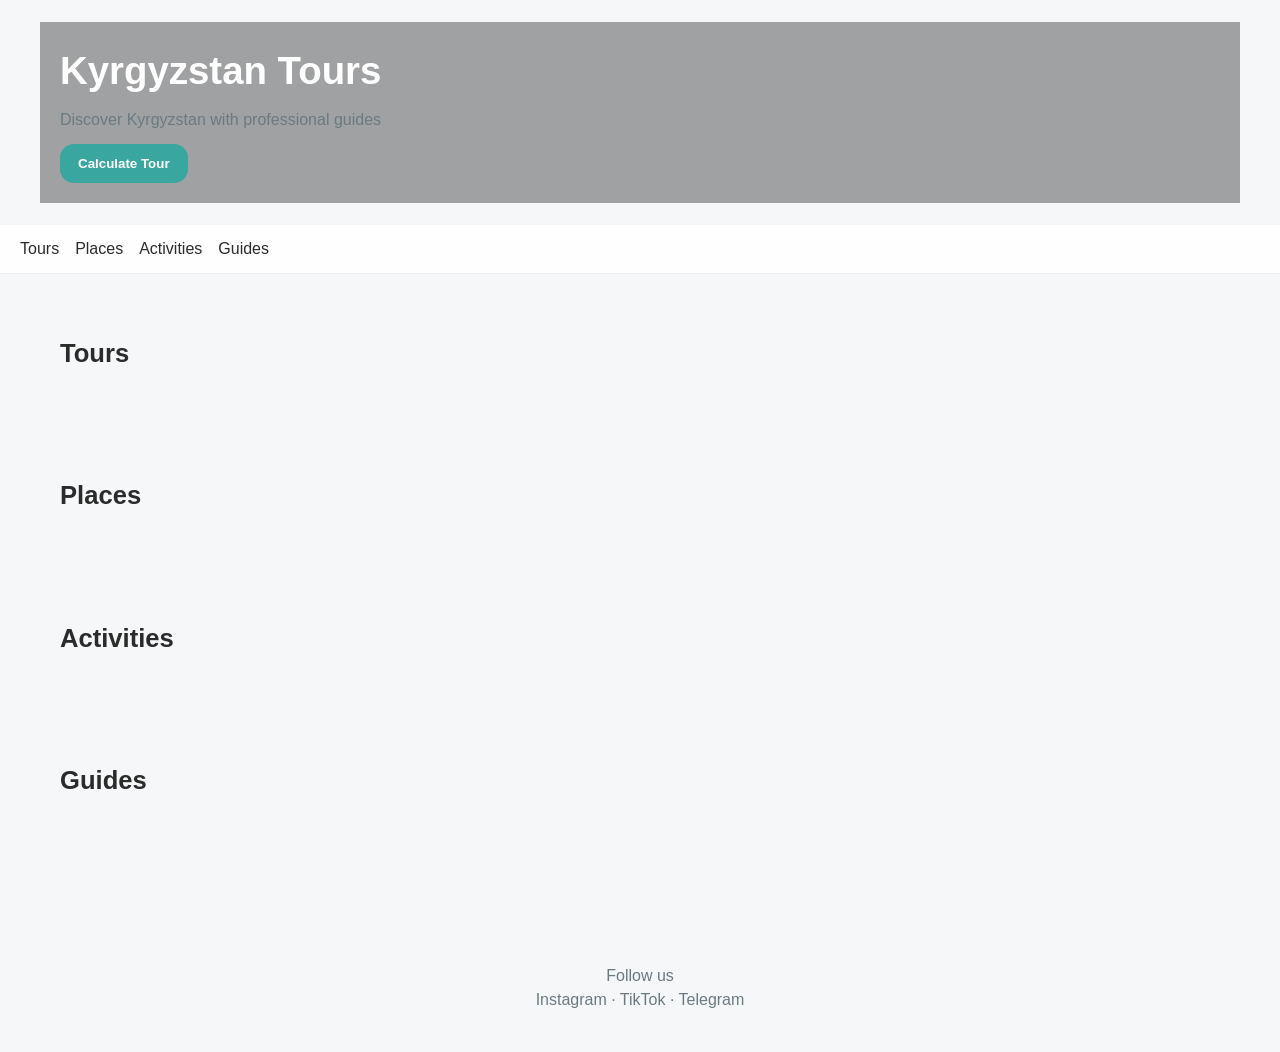
==== index.html @ 775c5f57 "Update index.html" ====
<!DOCTYPE html>
<html lang="en">
<head>
    <meta charset="UTF-8">
    <meta name="viewport" content="width=device-width, initial-scale=1.0">
    <title>Kyrgyzstan Tours</title>

    <link rel="stylesheet" href="styles.css">
</head>
<body>

<!-- HERO -->
<header class="hero" id="hero">
    <div class="hero-overlay container">
        <h1 id="hero-title">Kyrgyzstan Tours</h1>
        <p id="hero-description">
            Discover Kyrgyzstan with professional guides
        </p>
        <a href="calculator.html">
            <button class="button">Calculate Tour</button>
        </a>
    </div>
</header>

<!-- STICKY NAV -->
<nav class="nav">
    <div class="nav-inner">
        <a href="#tours">Tours</a>
        <a href="#places">Places</a>
        <a href="#activities">Activities</a>
        <a href="#guides">Guides</a>
    </div>
</nav>

<!-- TOURS -->
<section class="section container" id="tours">
    <h2>Tours</h2>
    <div class="carousel" id="tours-carousel">
        <!-- cards from JS -->
    </div>
</section>

<!-- PLACES -->
<section class="section container" id="places">
    <h2>Places</h2>
    <div class="carousel" id="places-carousel">
        <!-- cards from JS -->
    </div>
</section>

<!-- ACTIVITIES -->
<section class="section container" id="activities">
    <h2>Activities</h2>
    <div class="carousel" id="activities-carousel">
        <!-- cards from JS -->
    </div>
</section>

<!-- GUIDES -->
<section class="section container" id="guides">
    <h2>Guides</h2>
    <div class="carousel" id="guides-carousel">
        <!-- cards from JS -->
    </div>
</section>

<!-- FOOTER -->
<footer class="footer">
    <div>
        <p>Follow us</p>
        <p>
            Instagram · TikTok · Telegram
        </p>
    </div>
</footer>

<script src="app.js"></script>

</body>
</html>
---- styles.css ----
/* ================================
   RESET
================================ */

* {
    margin: 0;
    padding: 0;
    box-sizing: border-box;
}

html {
    scroll-behavior: smooth;
}

body {
    font-family: -apple-system, BlinkMacSystemFont, "Segoe UI", Roboto, Arial, sans-serif;
    background: #f5f7f8;
    color: #2b2b2b;
    line-height: 1.5;
}

/* ================================
   VARIABLES
================================ */

:root {
    --primary: #5f8f9b;
    --accent: #3aa6a0;
    --bg: #f5f7f8;
    --card-bg: #ffffff;
    --text: #2b2b2b;
    --muted: #6c7a80;

    --radius: 14px;
    --shadow: 0 6px 20px rgba(0,0,0,0.08);
    --transition: 0.2s ease;
}

/* ================================
   TYPOGRAPHY
================================ */

h1 {
    font-size: 2rem;
    font-weight: 600;
}

h2 {
    font-size: 1.6rem;
    margin-bottom: 16px;
}

p {
    color: var(--muted);
}

/* ================================
   LAYOUT
================================ */

.container {
    padding: 20px;
    max-width: 1200px;
    margin: 0 auto;
}

.section {
    margin-top: 40px;
}

/* ================================
   HERO
================================ */

.hero {
    position: relative;
    height: 25vh;
    min-height: 180px;
    background-size: cover;
    background-position: center;
    display: flex;
    align-items: center;
}

.hero-overlay {
    background: rgba(0,0,0,0.35);
    padding: 20px;
    width: 100%;
    color: white;
}

.hero h1 {
    margin-bottom: 8px;
}

.hero button {
    margin-top: 12px;
}

/* ================================
   STICKY NAV
================================ */

.nav {
    position: sticky;
    top: 0;
    background: rgba(255,255,255,0.85);
    backdrop-filter: blur(8px);
    z-index: 100;
    border-bottom: 1px solid #eee;
}

.nav-inner {
    display: flex;
    overflow-x: auto;
    gap: 16px;
    padding: 12px 20px;
}

.nav a {
    text-decoration: none;
    color: var(--text);
    font-weight: 500;
    white-space: nowrap;
}

/* ================================
   CARDS
================================ */

.card {
    background: var(--card-bg);
    border-radius: var(--radius);
    overflow: hidden;
    box-shadow: var(--shadow);
    min-width: 240px;
    transition: var(--transition);
}

.card:hover {
    transform: translateY(-4px);
}

.card img {
    width: 100%;
    height: 160px;
    object-fit: cover;
}

.card-content {
    padding: 12px;
}

.card-title {
    font-weight: 600;
    margin-bottom: 6px;
}

/* ================================
   CAROUSEL
================================ */

.carousel {
    display: flex;
    gap: 16px;
    overflow-x: auto;
    padding-bottom: 8px;
}

.carousel::-webkit-scrollbar {
    display: none;
}

/* ================================
   BUTTONS
================================ */

.button {
    background: var(--accent);
    border: none;
    padding: 12px 18px;
    border-radius: var(--radius);
    color: white;
    font-weight: 600;
    cursor: pointer;
    transition: var(--transition);
}

.button:hover {
    opacity: 0.9;
}

.button-outline {
    background: transparent;
    border: 2px solid var(--accent);
    color: var(--accent);
}

/* ================================
   FOOTER
================================ */

.footer {
    margin-top: 80px;
    padding: 40px 20px;
    text-align: center;
    color: var(--muted);
}

/* ================================
   BACK BUTTON
================================ */

.back-button {
    margin: 40px 0;
}

/* ================================
   CALCULATOR
================================ */

.form-group {
    margin-bottom: 16px;
}

label {
    display: block;
    margin-bottom: 6px;
    font-weight: 500;
}

input,
select {
    width: 100%;
    padding: 12px;
    border-radius: var(--radius);
    border: 1px solid #ddd;
}

/* ================================
   RESPONSIVE
================================ */

@media (min-width: 768px) {

    .hero {
        height: 25vh;
    }

    h1 {
        font-size: 2.4rem;
    }

    .card img {
        height: 180px;
    }

}
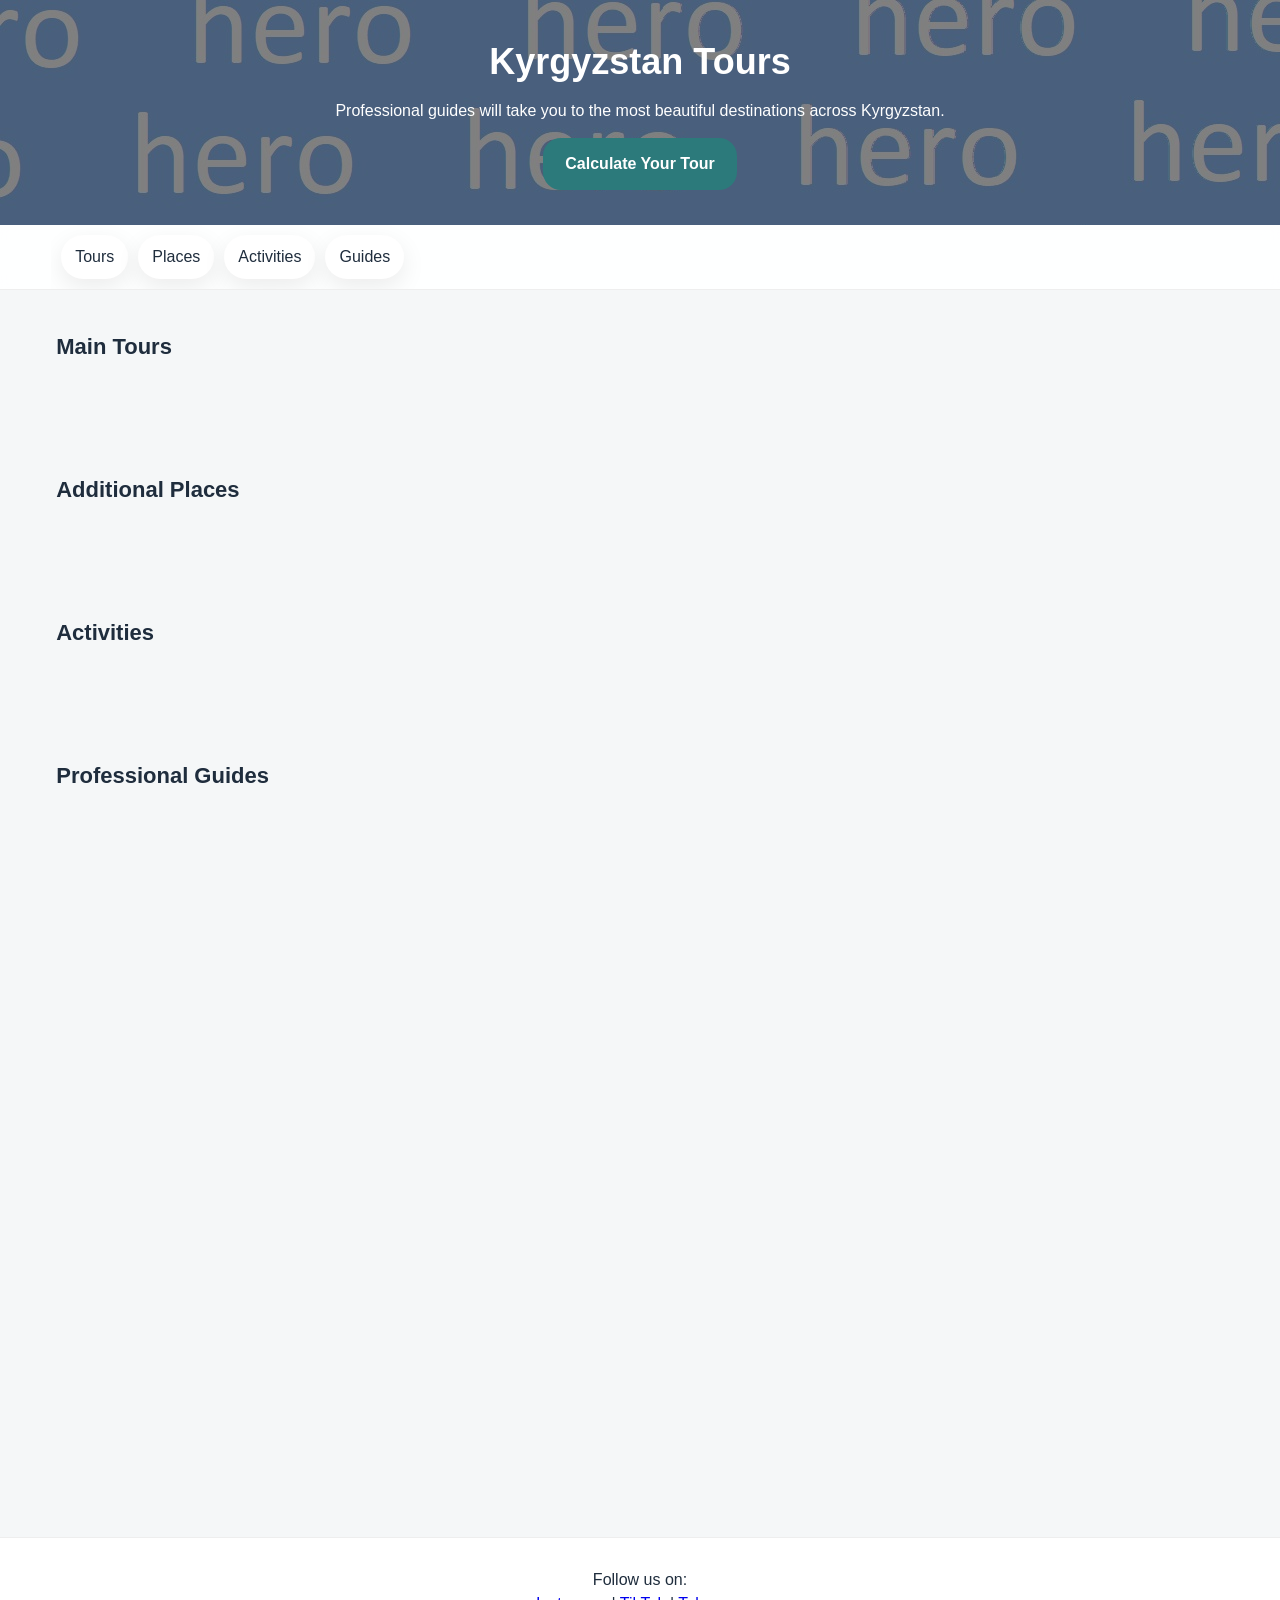
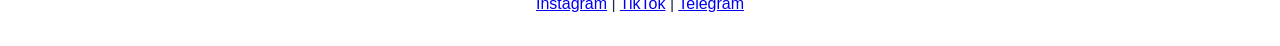
==== commit f8992241: "Update index.html" ====
--- a/index.html
+++ b/index.html
@@ -1,80 +1,76 @@
 <!DOCTYPE html>
 <html lang="en">
 <head>
-    <meta charset="UTF-8">
-    <meta name="viewport" content="width=device-width, initial-scale=1.0">
-    <title>Kyrgyzstan Tours</title>
-
-    <link rel="stylesheet" href="styles.css">
+  <meta charset="UTF-8">
+  <meta name="viewport" content="width=device-width, initial-scale=1.0">
+  <title>Kyrgyzstan Tours</title>
+  <link rel="stylesheet" href="styles.css">
 </head>
 <body>
 
-<!-- HERO -->
-<header class="hero" id="hero">
-    <div class="hero-overlay container">
-        <h1 id="hero-title">Kyrgyzstan Tours</h1>
-        <p id="hero-description">
-            Discover Kyrgyzstan with professional guides
-        </p>
-        <a href="calculator.html">
-            <button class="button">Calculate Tour</button>
-        </a>
+  <!-- HERO -->
+  <section class="hero" id="hero">
+    <div class="hero-content container">
+      <h1 id="hero-title">Tours in Kyrgyzstan with Professional Guides</h1>
+      <p id="hero-description">Discover the best routes, activities, and places in Kyrgyzstan</p>
+      <a href="calculator.html" class="button">Calculate Your Tour</a>
     </div>
-</header>
+  </section>
 
-<!-- STICKY NAV -->
-<nav class="nav">
-    <div class="nav-inner">
-        <a href="#tours">Tours</a>
-        <a href="#places">Places</a>
-        <a href="#activities">Activities</a>
-        <a href="#guides">Guides</a>
+  <!-- STICKY NAV -->
+  <nav class="sticky-nav">
+    <div class="container nav-list">
+      <a href="#tours">Tours</a>
+      <a href="#places">Places</a>
+      <a href="#activities">Activities</a>
+      <a href="#guides">Guides</a>
     </div>
-</nav>
+  </nav>
 
-<!-- TOURS -->
-<section class="section container" id="tours">
-    <h2>Tours</h2>
-    <div class="carousel" id="tours-carousel">
-        <!-- cards from JS -->
+  <!-- TOURS SECTION -->
+  <section id="tours">
+    <h2 class="section-title container">Main Tours</h2>
+    <div class="container carousel" id="tours-carousel">
+      <!-- JS will render tour cards here -->
     </div>
-</section>
+  </section>
 
-<!-- PLACES -->
-<section class="section container" id="places">
-    <h2>Places</h2>
-    <div class="carousel" id="places-carousel">
-        <!-- cards from JS -->
+  <!-- PLACES SECTION -->
+  <section id="places">
+    <h2 class="section-title container">Additional Places</h2>
+    <div class="container carousel" id="places-carousel">
+      <!-- JS will render place cards here -->
     </div>
-</section>
+  </section>
 
-<!-- ACTIVITIES -->
-<section class="section container" id="activities">
-    <h2>Activities</h2>
-    <div class="carousel" id="activities-carousel">
-        <!-- cards from JS -->
+  <!-- ACTIVITIES SECTION -->
+  <section id="activities">
+    <h2 class="section-title container">Activities</h2>
+    <div class="container carousel" id="activities-carousel">
+      <!-- JS will render activity cards here -->
     </div>
-</section>
+  </section>
 
-<!-- GUIDES -->
-<section class="section container" id="guides">
-    <h2>Guides</h2>
-    <div class="carousel" id="guides-carousel">
-        <!-- cards from JS -->
+  <!-- GUIDES SECTION -->
+  <section id="guides">
+    <h2 class="section-title container">Professional Guides</h2>
+    <div class="container carousel" id="guides-carousel">
+      <!-- JS will render guide cards here -->
     </div>
-</section>
+  </section>
 
-<!-- FOOTER -->
-<footer class="footer">
-    <div>
-        <p>Follow us</p>
-        <p>
-            Instagram · TikTok · Telegram
-        </p>
-    </div>
-</footer>
+  <!-- FOOTER SPACER -->
+  <div class="footer-spacer"></div>
 
-<script src="app.js"></script>
+  <!-- FOOTER -->
+  <footer>
+    <p>Follow us on:</p>
+    <a href="#" target="_blank">Instagram</a> |
+    <a href="#" target="_blank">TikTok</a> |
+    <a href="#" target="_blank">Telegram</a>
+  </footer>
 
+  <!-- JS -->
+  <script src="app.js"></script>
 </body>
 </html>
--- a/styles.css
+++ b/styles.css
@@ -1,258 +1,303 @@
-/* ================================
+/* =========================
    RESET
-================================ */
+========================= */
 
 * {
-    margin: 0;
-    padding: 0;
-    box-sizing: border-box;
-}
-
-html {
-    scroll-behavior: smooth;
-}
-
-body {
-    font-family: -apple-system, BlinkMacSystemFont, "Segoe UI", Roboto, Arial, sans-serif;
-    background: #f5f7f8;
-    color: #2b2b2b;
-    line-height: 1.5;
-}
-
-/* ================================
+  margin: 0;
+  padding: 0;
+  box-sizing: border-box;
+}
+
+html, body {
+  font-family: -apple-system, BlinkMacSystemFont, "Segoe UI", Roboto, Arial, sans-serif;
+  background: #f5f7f8;
+  color: #1f2d3d;
+  line-height: 1.5;
+}
+
+/* =========================
    VARIABLES
-================================ */
+========================= */
 
 :root {
-    --primary: #5f8f9b;
-    --accent: #3aa6a0;
-    --bg: #f5f7f8;
-    --card-bg: #ffffff;
-    --text: #2b2b2b;
-    --muted: #6c7a80;
-
-    --radius: 14px;
-    --shadow: 0 6px 20px rgba(0,0,0,0.08);
-    --transition: 0.2s ease;
-}
-
-/* ================================
-   TYPOGRAPHY
-================================ */
-
-h1 {
-    font-size: 2rem;
-    font-weight: 600;
-}
-
-h2 {
-    font-size: 1.6rem;
-    margin-bottom: 16px;
-}
-
-p {
-    color: var(--muted);
-}
-
-/* ================================
+  --primary: #2c7a7b;
+  --primary-light: #4fa3a5;
+  --secondary: #6b8fa3;
+  --bg: #f5f7f8;
+  --card-bg: #ffffff;
+  --text: #1f2d3d;
+  --radius: 18px;
+  --shadow: 0 8px 24px rgba(0,0,0,0.08);
+}
+
+/* =========================
    LAYOUT
-================================ */
+========================= */
 
 .container {
-    padding: 20px;
-    max-width: 1200px;
-    margin: 0 auto;
-}
-
-.section {
-    margin-top: 40px;
-}
-
-/* ================================
+  width: 92%;
+  max-width: 1200px;
+  margin: 0 auto;
+}
+
+section {
+  padding: 40px 0;
+}
+
+/* =========================
    HERO
-================================ */
+========================= */
 
 .hero {
-    position: relative;
-    height: 25vh;
-    min-height: 180px;
-    background-size: cover;
-    background-position: center;
-    display: flex;
-    align-items: center;
-}
-
-.hero-overlay {
-    background: rgba(0,0,0,0.35);
-    padding: 20px;
-    width: 100%;
-    color: white;
+  position: relative;
+  height: 25vh;
+  min-height: 200px;
+  display: flex;
+  align-items: center;
+  justify-content: center;
+  text-align: center;
+  color: white;
+}
+
+.hero::after {
+  content: "";
+  position: absolute;
+  inset: 0;
+  background: rgba(0,0,0,0.35);
+}
+
+.hero-content {
+  position: relative;
+  z-index: 2;
+  width: 90%;
 }
 
 .hero h1 {
-    margin-bottom: 8px;
-}
-
-.hero button {
-    margin-top: 12px;
-}
-
-/* ================================
+  font-size: 28px;
+  margin-bottom: 10px;
+}
+
+.hero p {
+  font-size: 14px;
+  margin-bottom: 15px;
+}
+
+/* =========================
+   BUTTONS
+========================= */
+
+.button {
+  display: inline-block;
+  padding: 14px 22px;
+  background: var(--primary);
+  color: white;
+  text-decoration: none;
+  border-radius: var(--radius);
+  font-weight: 600;
+  transition: 0.2s;
+  border: none;
+}
+
+.button:hover {
+  background: var(--primary-light);
+  transform: translateY(-1px);
+}
+
+.button-outline {
+  background: white;
+  color: var(--primary);
+  border: 2px solid var(--primary);
+}
+
+/* =========================
    STICKY NAV
-================================ */
-
-.nav {
-    position: sticky;
-    top: 0;
-    background: rgba(255,255,255,0.85);
-    backdrop-filter: blur(8px);
-    z-index: 100;
-    border-bottom: 1px solid #eee;
-}
-
-.nav-inner {
-    display: flex;
-    overflow-x: auto;
-    gap: 16px;
-    padding: 12px 20px;
-}
-
-.nav a {
-    text-decoration: none;
-    color: var(--text);
-    font-weight: 500;
-    white-space: nowrap;
-}
-
-/* ================================
-   CARDS
-================================ */
+========================= */
+
+.sticky-nav {
+  position: sticky;
+  top: 0;
+  background: rgba(255,255,255,0.9);
+  backdrop-filter: blur(8px);
+  z-index: 100;
+  border-bottom: 1px solid #eee;
+}
+
+.nav-list {
+  display: flex;
+  overflow-x: auto;
+  gap: 10px;
+  padding: 10px;
+}
+
+.nav-list a {
+  text-decoration: none;
+  color: var(--text);
+  padding: 10px 14px;
+  background: #fff;
+  border-radius: 999px;
+  white-space: nowrap;
+  box-shadow: var(--shadow);
+}
+
+/* =========================
+   SECTION TITLES
+========================= */
+
+.section-title {
+  font-size: 22px;
+  margin-bottom: 20px;
+  padding-left: 5px;
+}
+
+/* =========================
+   CAROUSEL
+========================= */
+
+.carousel {
+  display: flex;
+  overflow-x: auto;
+  gap: 16px;
+  padding-bottom: 10px;
+}
+
+.carousel::-webkit-scrollbar {
+  display: none;
+}
+
+/* =========================
+   CARD
+========================= */
 
 .card {
-    background: var(--card-bg);
-    border-radius: var(--radius);
-    overflow: hidden;
-    box-shadow: var(--shadow);
-    min-width: 240px;
-    transition: var(--transition);
+  min-width: 260px;
+  background: var(--card-bg);
+  border-radius: var(--radius);
+  overflow: hidden;
+  box-shadow: var(--shadow);
+  cursor: pointer;
+  transition: 0.2s;
 }
 
 .card:hover {
-    transform: translateY(-4px);
+  transform: translateY(-3px);
 }
 
 .card img {
-    width: 100%;
-    height: 160px;
-    object-fit: cover;
-}
-
-.card-content {
-    padding: 12px;
+  width: 100%;
+  height: 160px;
+  object-fit: cover;
+}
+
+.card-body {
+  padding: 15px;
 }
 
 .card-title {
-    font-weight: 600;
-    margin-bottom: 6px;
-}
-
-/* ================================
-   CAROUSEL
-================================ */
-
-.carousel {
-    display: flex;
-    gap: 16px;
-    overflow-x: auto;
-    padding-bottom: 8px;
-}
-
-.carousel::-webkit-scrollbar {
-    display: none;
-}
-
-/* ================================
-   BUTTONS
-================================ */
-
-.button {
-    background: var(--accent);
-    border: none;
-    padding: 12px 18px;
-    border-radius: var(--radius);
-    color: white;
-    font-weight: 600;
-    cursor: pointer;
-    transition: var(--transition);
-}
-
-.button:hover {
-    opacity: 0.9;
-}
-
-.button-outline {
-    background: transparent;
-    border: 2px solid var(--accent);
-    color: var(--accent);
-}
-
-/* ================================
+  font-weight: 600;
+  margin-bottom: 6px;
+}
+
+.card-text {
+  font-size: 14px;
+  color: #555;
+}
+
+/* =========================
+   ITEM HEADER
+========================= */
+
+.item-hero {
+  height: 25vh;
+  min-height: 180px;
+  display: flex;
+  align-items: center;
+  justify-content: center;
+  background: var(--secondary);
+  color: white;
+  text-align: center;
+}
+
+/* =========================
+   IMAGE CAROUSEL
+========================= */
+
+.image-carousel {
+  display: flex;
+  overflow-x: auto;
+  gap: 10px;
+  padding: 20px 0;
+}
+
+.image-carousel img {
+  height: 220px;
+  border-radius: var(--radius);
+}
+
+/* =========================
+   CALCULATOR
+========================= */
+
+.form-group {
+  margin-bottom: 20px;
+}
+
+input, select {
+  width: 100%;
+  padding: 14px;
+  border-radius: var(--radius);
+  border: 1px solid #ddd;
+  font-size: 16px;
+}
+
+/* =========================
    FOOTER
-================================ */
-
-.footer {
-    margin-top: 80px;
-    padding: 40px 20px;
-    text-align: center;
-    color: var(--muted);
-}
-
-/* ================================
+========================= */
+
+.footer-spacer {
+  height: 75vh;
+}
+
+footer {
+  text-align: center;
+  padding: 30px 0;
+  background: #fff;
+  border-top: 1px solid #eee;
+}
+
+/* =========================
    BACK BUTTON
-================================ */
+========================= */
 
 .back-button {
-    margin: 40px 0;
-}
-
-/* ================================
-   CALCULATOR
-================================ */
-
-.form-group {
-    margin-bottom: 16px;
-}
-
-label {
-    display: block;
-    margin-bottom: 6px;
-    font-weight: 500;
-}
-
-input,
-select {
-    width: 100%;
-    padding: 12px;
-    border-radius: var(--radius);
-    border: 1px solid #ddd;
-}
-
-/* ================================
-   RESPONSIVE
-================================ */
+  position: fixed;
+  left: 20px;
+  bottom: 20px;
+}
+
+/* =========================
+   DESKTOP
+========================= */
 
 @media (min-width: 768px) {
 
-    .hero {
-        height: 25vh;
-    }
-
-    h1 {
-        font-size: 2.4rem;
-    }
-
-    .card img {
-        height: 180px;
-    }
-
-}
+.hero {
+  height: 25vh;
+}
+
+.hero h1 {
+  font-size: 36px;
+}
+
+.hero p {
+  font-size: 16px;
+}
+
+.card {
+  min-width: 320px;
+}
+
+.image-carousel img {
+  height: 300px;
+}
+
+}
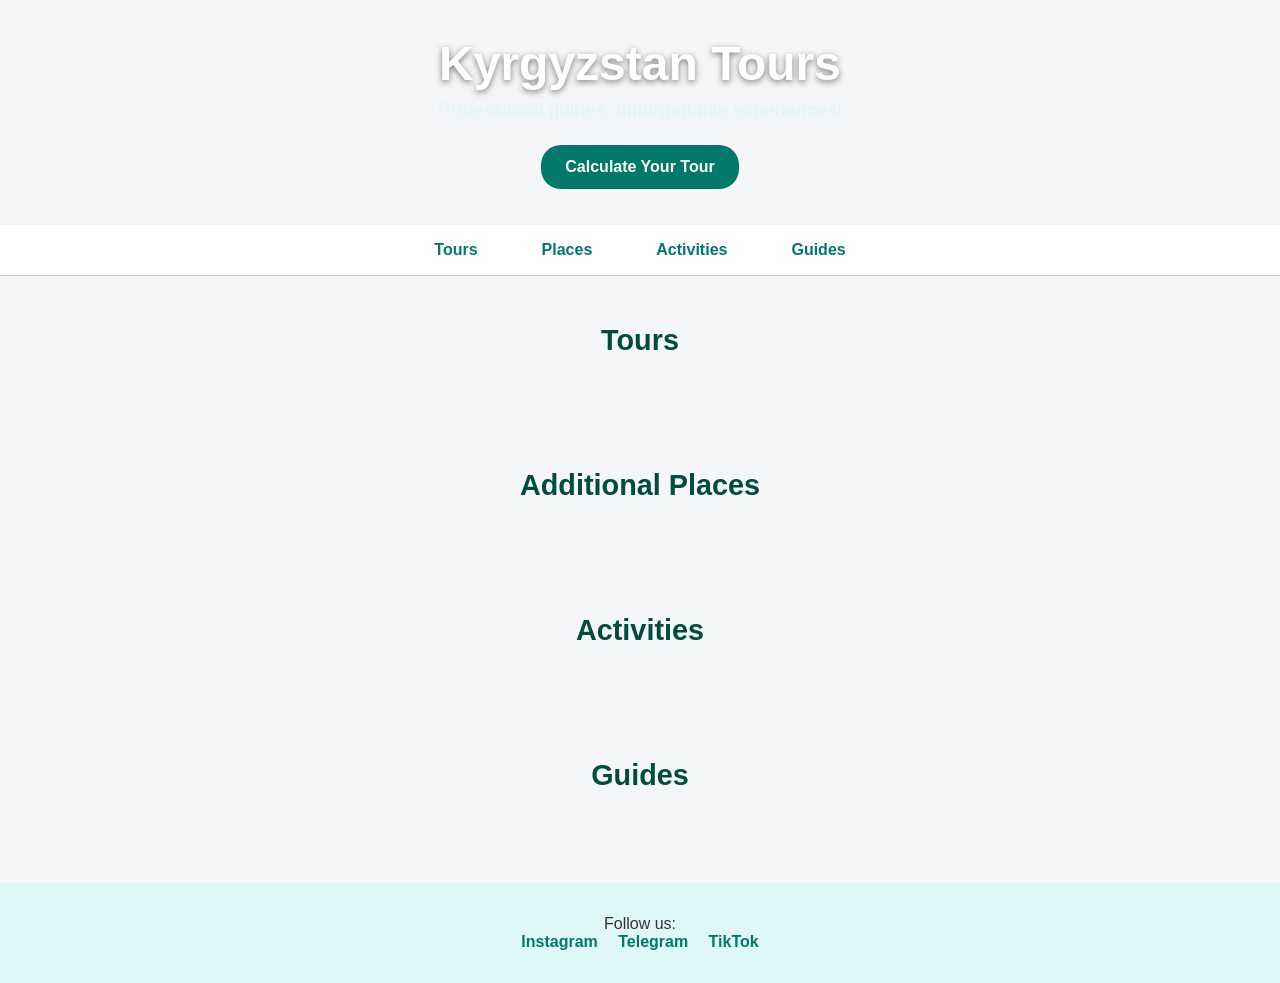
==== commit 039b0154: "Update index.html" ====
--- a/index.html
+++ b/index.html
@@ -1,76 +1,85 @@
 <!DOCTYPE html>
 <html lang="en">
 <head>
-  <meta charset="UTF-8">
-  <meta name="viewport" content="width=device-width, initial-scale=1.0">
-  <title>Kyrgyzstan Tours</title>
-  <link rel="stylesheet" href="styles.css">
+    <meta charset="UTF-8">
+    <meta name="viewport" content="width=device-width, initial-scale=1.0">
+    <title>Kyrgyzstan Tours</title>
+    <link rel="stylesheet" href="styles.css">
 </head>
 <body>
 
-  <!-- HERO -->
-  <section class="hero" id="hero">
-    <div class="hero-content container">
-      <h1 id="hero-title">Tours in Kyrgyzstan with Professional Guides</h1>
-      <p id="hero-description">Discover the best routes, activities, and places in Kyrgyzstan</p>
-      <a href="calculator.html" class="button">Calculate Your Tour</a>
+<!-- Hero Section -->
+<section class="hero" id="hero">
+    <h1 id="hero-title">Tours in Kyrgyzstan</h1>
+    <p id="hero-desc">Professional guides, unforgettable experiences!</p>
+    <a href="calculator.html" class="btn">Calculate Your Tour</a>
+</section>
+
+<!-- Sticky Navigation -->
+<nav class="sticky-nav">
+    <a href="#tours-section">Tours</a>
+    <a href="#places-section">Places</a>
+    <a href="#activities-section">Activities</a>
+    <a href="#guides-section">Guides</a>
+</nav>
+
+<!-- Tours Section -->
+<section id="tours-section">
+    <h2>Tours</h2>
+    <div class="card-container" id="tours-container">
+        <!-- JS will render tour cards here -->
     </div>
-  </section>
+</section>
 
-  <!-- STICKY NAV -->
-  <nav class="sticky-nav">
-    <div class="container nav-list">
-      <a href="#tours">Tours</a>
-      <a href="#places">Places</a>
-      <a href="#activities">Activities</a>
-      <a href="#guides">Guides</a>
+<!-- Places Section -->
+<section id="places-section">
+    <h2>Additional Places</h2>
+    <div class="card-container" id="places-container">
+        <!-- JS will render place cards here -->
     </div>
-  </nav>
+</section>
 
-  <!-- TOURS SECTION -->
-  <section id="tours">
-    <h2 class="section-title container">Main Tours</h2>
-    <div class="container carousel" id="tours-carousel">
-      <!-- JS will render tour cards here -->
+<!-- Activities Section -->
+<section id="activities-section">
+    <h2>Activities</h2>
+    <div class="card-container" id="activities-container">
+        <!-- JS will render activity cards here -->
     </div>
-  </section>
+</section>
 
-  <!-- PLACES SECTION -->
-  <section id="places">
-    <h2 class="section-title container">Additional Places</h2>
-    <div class="container carousel" id="places-carousel">
-      <!-- JS will render place cards here -->
+<!-- Guides Section -->
+<section id="guides-section">
+    <h2>Guides</h2>
+    <div class="card-container" id="guides-container">
+        <!-- JS will render guide cards here -->
     </div>
-  </section>
+</section>
 
-  <!-- ACTIVITIES SECTION -->
-  <section id="activities">
-    <h2 class="section-title container">Activities</h2>
-    <div class="container carousel" id="activities-carousel">
-      <!-- JS will render activity cards here -->
-    </div>
-  </section>
+<!-- Footer -->
+<footer>
+    <p>Follow us:</p>
+    <a href="https://instagram.com" target="_blank">Instagram</a>
+    <a href="https://t.me" target="_blank">Telegram</a>
+    <a href="https://tiktok.com" target="_blank">TikTok</a>
+</footer>
 
-  <!-- GUIDES SECTION -->
-  <section id="guides">
-    <h2 class="section-title container">Professional Guides</h2>
-    <div class="container carousel" id="guides-carousel">
-      <!-- JS will render guide cards here -->
-    </div>
-  </section>
+<!-- JS -->
+<script src="app.js"></script>
+<script>
+    // Scroll offset for sticky nav links
+    document.querySelectorAll('.sticky-nav a').forEach(link => {
+        link.addEventListener('click', e => {
+            e.preventDefault();
+            const targetId = link.getAttribute('href').substring(1);
+            const targetEl = document.getElementById(targetId);
+            const offset = window.innerHeight / 3; // 1/3 от экрана
+            window.scrollTo({
+                top: targetEl.offsetTop - offset,
+                behavior: 'smooth'
+            });
+        });
+    });
+</script>
 
-  <!-- FOOTER SPACER -->
-  <div class="footer-spacer"></div>
-
-  <!-- FOOTER -->
-  <footer>
-    <p>Follow us on:</p>
-    <a href="#" target="_blank">Instagram</a> |
-    <a href="#" target="_blank">TikTok</a> |
-    <a href="#" target="_blank">Telegram</a>
-  </footer>
-
-  <!-- JS -->
-  <script src="app.js"></script>
 </body>
 </html>
--- a/styles.css
+++ b/styles.css
@@ -1,303 +1,207 @@
-/* =========================
-   RESET
-========================= */
-
+/* ==========================
+   Общие настройки
+========================== */
 * {
-  margin: 0;
-  padding: 0;
-  box-sizing: border-box;
+    box-sizing: border-box;
+    margin: 0;
+    padding: 0;
+    font-family: 'Arial', sans-serif;
 }
 
 html, body {
-  font-family: -apple-system, BlinkMacSystemFont, "Segoe UI", Roboto, Arial, sans-serif;
-  background: #f5f7f8;
-  color: #1f2d3d;
-  line-height: 1.5;
-}
-
-/* =========================
-   VARIABLES
-========================= */
-
-:root {
-  --primary: #2c7a7b;
-  --primary-light: #4fa3a5;
-  --secondary: #6b8fa3;
-  --bg: #f5f7f8;
-  --card-bg: #ffffff;
-  --text: #1f2d3d;
-  --radius: 18px;
-  --shadow: 0 8px 24px rgba(0,0,0,0.08);
-}
-
-/* =========================
-   LAYOUT
-========================= */
-
-.container {
-  width: 92%;
-  max-width: 1200px;
-  margin: 0 auto;
-}
-
+    width: 100%;
+    height: 100%;
+    background-color: #f5f6f7; /* светло-серый фон */
+    color: #333; /* основной текст */
+    scroll-behavior: smooth;
+}
+
+/* ==========================
+   Hero Section
+========================== */
+.hero {
+    width: 100%;
+    height: 25vh; /* 1/4 экрана на мобилке и десктопе */
+    display: flex;
+    flex-direction: column;
+    justify-content: center;
+    align-items: center;
+    text-align: center;
+    background-size: cover;
+    background-position: center;
+    position: relative;
+    padding: 1rem;
+}
+
+.hero h1 {
+    font-size: 2rem;
+    color: #ffffff;
+    text-shadow: 0 2px 6px rgba(0,0,0,0.5);
+}
+
+.hero p {
+    font-size: 1rem;
+    color: #e0f7fa; /* мягкий цвет морской волны */
+    margin: 0.5rem 0;
+}
+
+.hero .btn {
+    margin-top: 1rem;
+}
+
+/* ==========================
+   Sticky Nav
+========================== */
+nav.sticky-nav {
+    position: sticky;
+    top: 0;
+    background-color: rgba(255,255,255,0.95);
+    display: flex;
+    justify-content: center;
+    padding: 0.5rem 1rem;
+    z-index: 1000;
+    border-bottom: 1px solid #ccc;
+}
+
+nav.sticky-nav a {
+    margin: 0 1rem;
+    text-decoration: none;
+    color: #00796b; /* цвет морской волны */
+    font-weight: bold;
+    padding: 0.5rem 1rem;
+    border-radius: 10px;
+    transition: background 0.3s, color 0.3s;
+}
+
+nav.sticky-nav a:hover {
+    background-color: #00796b;
+    color: #fff;
+}
+
+/* ==========================
+   Sections
+========================== */
 section {
-  padding: 40px 0;
-}
-
-/* =========================
-   HERO
-========================= */
-
-.hero {
-  position: relative;
-  height: 25vh;
-  min-height: 200px;
-  display: flex;
-  align-items: center;
-  justify-content: center;
-  text-align: center;
-  color: white;
-}
-
-.hero::after {
-  content: "";
-  position: absolute;
-  inset: 0;
-  background: rgba(0,0,0,0.35);
-}
-
-.hero-content {
-  position: relative;
-  z-index: 2;
-  width: 90%;
-}
-
-.hero h1 {
-  font-size: 28px;
-  margin-bottom: 10px;
-}
-
-.hero p {
-  font-size: 14px;
-  margin-bottom: 15px;
-}
-
-/* =========================
-   BUTTONS
-========================= */
-
-.button {
-  display: inline-block;
-  padding: 14px 22px;
-  background: var(--primary);
-  color: white;
-  text-decoration: none;
-  border-radius: var(--radius);
-  font-weight: 600;
-  transition: 0.2s;
-  border: none;
-}
-
-.button:hover {
-  background: var(--primary-light);
-  transform: translateY(-1px);
-}
-
-.button-outline {
-  background: white;
-  color: var(--primary);
-  border: 2px solid var(--primary);
-}
-
-/* =========================
-   STICKY NAV
-========================= */
-
-.sticky-nav {
-  position: sticky;
-  top: 0;
-  background: rgba(255,255,255,0.9);
-  backdrop-filter: blur(8px);
-  z-index: 100;
-  border-bottom: 1px solid #eee;
-}
-
-.nav-list {
-  display: flex;
-  overflow-x: auto;
-  gap: 10px;
-  padding: 10px;
-}
-
-.nav-list a {
-  text-decoration: none;
-  color: var(--text);
-  padding: 10px 14px;
-  background: #fff;
-  border-radius: 999px;
-  white-space: nowrap;
-  box-shadow: var(--shadow);
-}
-
-/* =========================
-   SECTION TITLES
-========================= */
-
-.section-title {
-  font-size: 22px;
-  margin-bottom: 20px;
-  padding-left: 5px;
-}
-
-/* =========================
-   CAROUSEL
-========================= */
-
-.carousel {
-  display: flex;
-  overflow-x: auto;
-  gap: 16px;
-  padding-bottom: 10px;
-}
-
-.carousel::-webkit-scrollbar {
-  display: none;
-}
-
-/* =========================
-   CARD
-========================= */
+    padding: 3rem 1rem;
+}
+
+section h2 {
+    font-size: 1.8rem;
+    margin-bottom: 1rem;
+    color: #004d40;
+    text-align: center;
+}
+
+/* Карточки */
+.card-container {
+    display: flex;
+    gap: 1rem;
+    overflow-x: auto;
+    scroll-behavior: smooth;
+}
 
 .card {
-  min-width: 260px;
-  background: var(--card-bg);
-  border-radius: var(--radius);
-  overflow: hidden;
-  box-shadow: var(--shadow);
-  cursor: pointer;
-  transition: 0.2s;
+    min-width: 250px;
+    background-color: #ffffff;
+    border-radius: 15px;
+    box-shadow: 0 4px 10px rgba(0,0,0,0.1);
+    flex-shrink: 0;
+    cursor: pointer;
+    transition: transform 0.3s;
+}
+
+.card img {
+    width: 100%;
+    border-top-left-radius: 15px;
+    border-top-right-radius: 15px;
+    object-fit: cover;
+    height: 150px;
+}
+
+.card-content {
+    padding: 1rem;
+}
+
+.card-content h3 {
+    font-size: 1.2rem;
+    margin-bottom: 0.5rem;
+    color: #00796b;
+}
+
+.card-content p {
+    font-size: 0.9rem;
+    color: #555;
 }
 
 .card:hover {
-  transform: translateY(-3px);
-}
-
-.card img {
-  width: 100%;
-  height: 160px;
-  object-fit: cover;
-}
-
-.card-body {
-  padding: 15px;
-}
-
-.card-title {
-  font-weight: 600;
-  margin-bottom: 6px;
-}
-
-.card-text {
-  font-size: 14px;
-  color: #555;
-}
-
-/* =========================
-   ITEM HEADER
-========================= */
-
-.item-hero {
-  height: 25vh;
-  min-height: 180px;
-  display: flex;
-  align-items: center;
-  justify-content: center;
-  background: var(--secondary);
-  color: white;
-  text-align: center;
-}
-
-/* =========================
-   IMAGE CAROUSEL
-========================= */
-
-.image-carousel {
-  display: flex;
-  overflow-x: auto;
-  gap: 10px;
-  padding: 20px 0;
-}
-
-.image-carousel img {
-  height: 220px;
-  border-radius: var(--radius);
-}
-
-/* =========================
-   CALCULATOR
-========================= */
-
-.form-group {
-  margin-bottom: 20px;
-}
-
-input, select {
-  width: 100%;
-  padding: 14px;
-  border-radius: var(--radius);
-  border: 1px solid #ddd;
-  font-size: 16px;
-}
-
-/* =========================
-   FOOTER
-========================= */
-
-.footer-spacer {
-  height: 75vh;
-}
-
+    transform: translateY(-5px);
+}
+
+/* ==========================
+   Buttons
+========================== */
+.btn {
+    display: inline-block;
+    background-color: #00796b;
+    color: #fff;
+    text-decoration: none;
+    padding: 0.8rem 1.5rem;
+    border-radius: 20px;
+    font-weight: bold;
+    transition: background 0.3s;
+}
+
+.btn:hover {
+    background-color: #004d40;
+}
+
+/* ==========================
+   Footer
+========================== */
 footer {
-  text-align: center;
-  padding: 30px 0;
-  background: #fff;
-  border-top: 1px solid #eee;
-}
-
-/* =========================
-   BACK BUTTON
-========================= */
-
-.back-button {
-  position: fixed;
-  left: 20px;
-  bottom: 20px;
-}
-
-/* =========================
-   DESKTOP
-========================= */
-
-@media (min-width: 768px) {
-
-.hero {
-  height: 25vh;
-}
-
-.hero h1 {
-  font-size: 36px;
-}
-
-.hero p {
-  font-size: 16px;
-}
-
-.card {
-  min-width: 320px;
-}
-
-.image-carousel img {
-  height: 300px;
-}
-
-}
+    padding: 2rem 1rem;
+    text-align: center;
+    background-color: #e0f7fa; /* мягкий морской фон */
+    margin-top: 3vh; /* от нижней секции до футера ~3/4 экрана */
+}
+
+footer a {
+    margin: 0 0.5rem;
+    color: #00796b;
+    text-decoration: none;
+    font-weight: bold;
+}
+
+footer a:hover {
+    color: #004d40;
+}
+
+/* ==========================
+   Адаптивность
+========================== */
+@media (max-width: 768px) {
+    .hero h1 {
+        font-size: 1.5rem;
+    }
+    .hero p {
+        font-size: 0.9rem;
+    }
+    section {
+        padding: 2rem 0.5rem;
+    }
+    .card-container {
+        gap: 0.5rem;
+    }
+    .card {
+        min-width: 200px;
+    }
+}
+
+@media (min-width: 1200px) {
+    .hero h1 {
+        font-size: 3rem;
+    }
+    .hero p {
+        font-size: 1.2rem;
+    }
+}
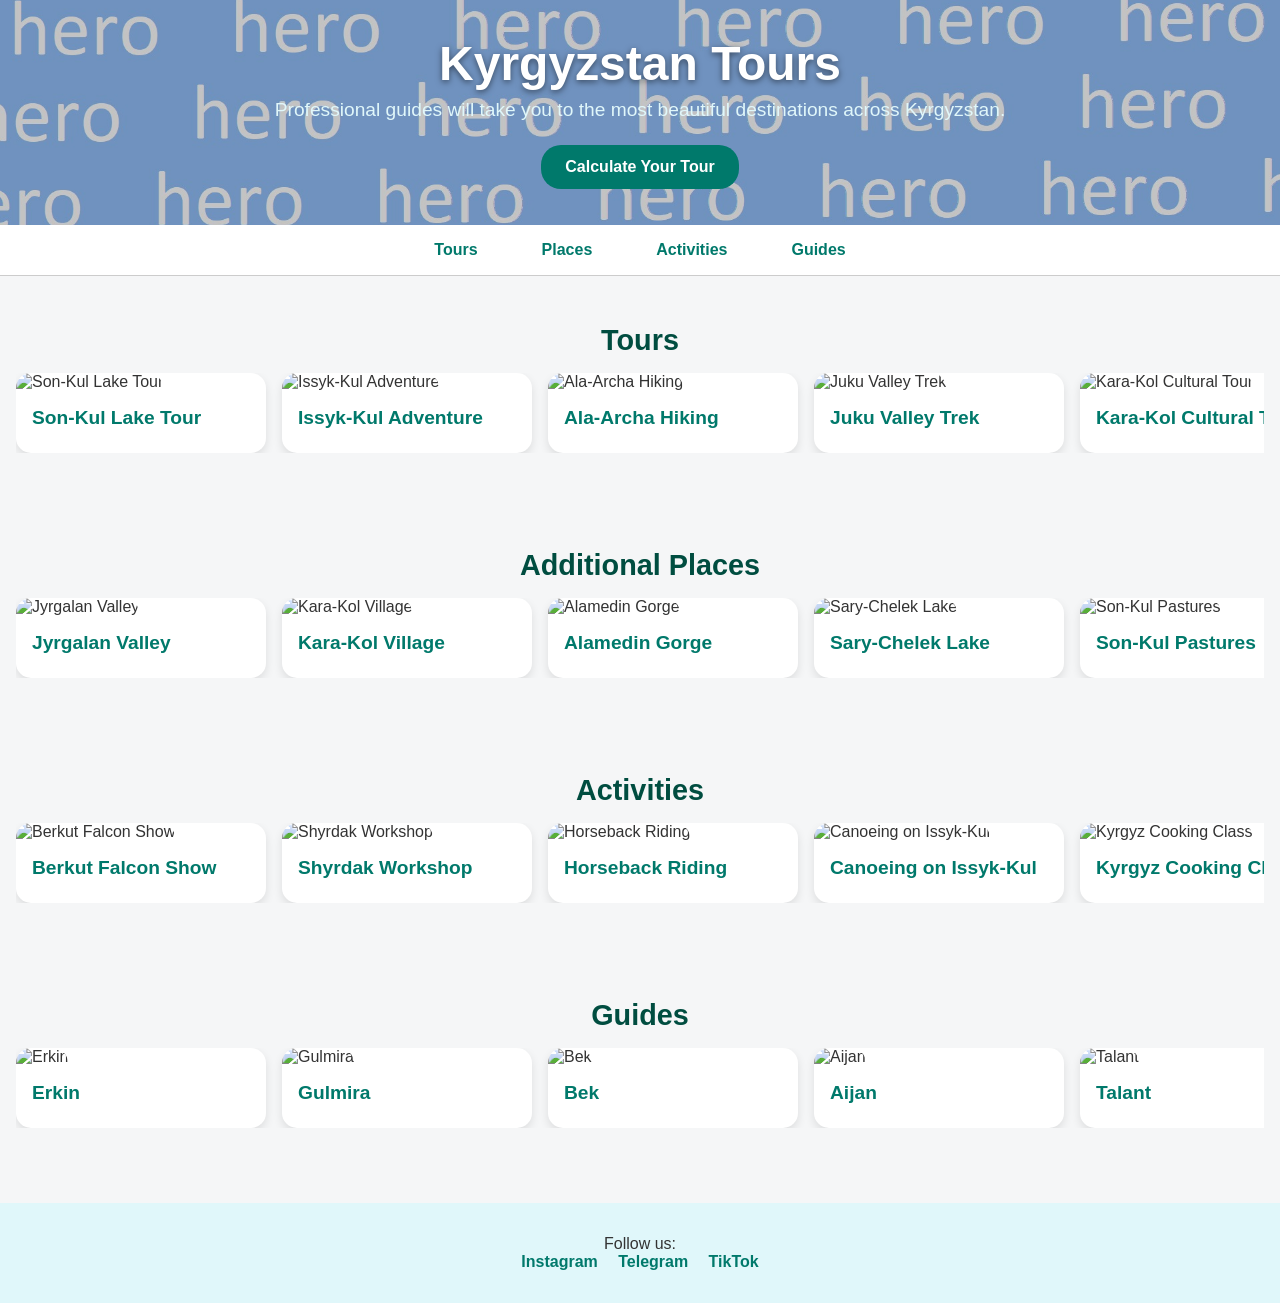
==== commit 28e7e48d: "Update index.html" ====
--- a/index.html
+++ b/index.html
@@ -26,53 +26,44 @@
 <!-- Tours Section -->
 <section id="tours-section">
     <h2>Tours</h2>
-    <div class="card-container" id="tours-container">
-        <!-- JS will render tour cards here -->
-    </div>
+    <div class="card-container" id="tours-container"></div>
 </section>
 
 <!-- Places Section -->
 <section id="places-section">
     <h2>Additional Places</h2>
-    <div class="card-container" id="places-container">
-        <!-- JS will render place cards here -->
-    </div>
+    <div class="card-container" id="places-container"></div>
 </section>
 
 <!-- Activities Section -->
 <section id="activities-section">
     <h2>Activities</h2>
-    <div class="card-container" id="activities-container">
-        <!-- JS will render activity cards here -->
-    </div>
+    <div class="card-container" id="activities-container"></div>
 </section>
 
 <!-- Guides Section -->
 <section id="guides-section">
     <h2>Guides</h2>
-    <div class="card-container" id="guides-container">
-        <!-- JS will render guide cards here -->
-    </div>
+    <div class="card-container" id="guides-container"></div>
 </section>
 
 <!-- Footer -->
-<footer>
+<footer id="main-footer">
     <p>Follow us:</p>
     <a href="https://instagram.com" target="_blank">Instagram</a>
     <a href="https://t.me" target="_blank">Telegram</a>
     <a href="https://tiktok.com" target="_blank">TikTok</a>
 </footer>
 
-<!-- JS -->
 <script src="app.js"></script>
 <script>
-    // Scroll offset for sticky nav links
+    // Sticky nav scroll offset
     document.querySelectorAll('.sticky-nav a').forEach(link => {
         link.addEventListener('click', e => {
             e.preventDefault();
             const targetId = link.getAttribute('href').substring(1);
             const targetEl = document.getElementById(targetId);
-            const offset = window.innerHeight / 3; // 1/3 от экрана
+            const offset = window.innerHeight / 3; // 1/3 экрана
             window.scrollTo({
                 top: targetEl.offsetTop - offset,
                 behavior: 'smooth'
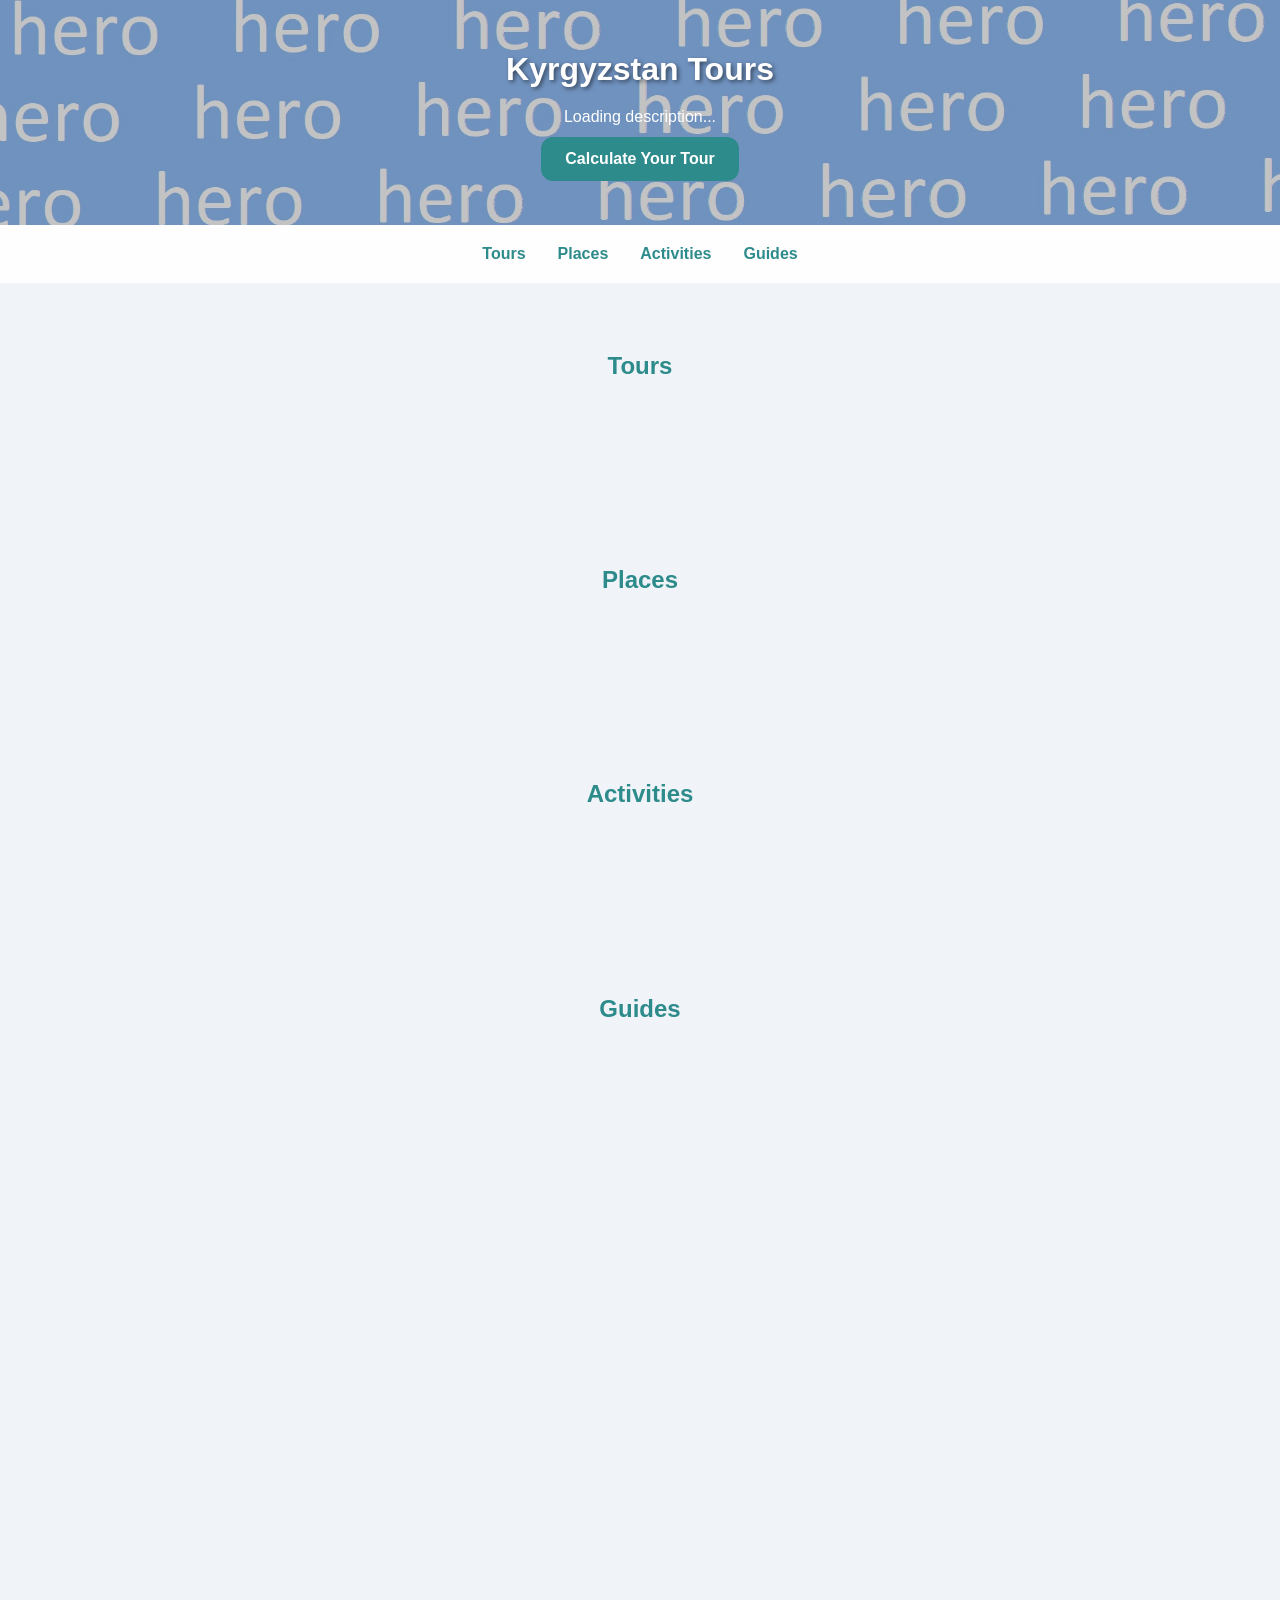
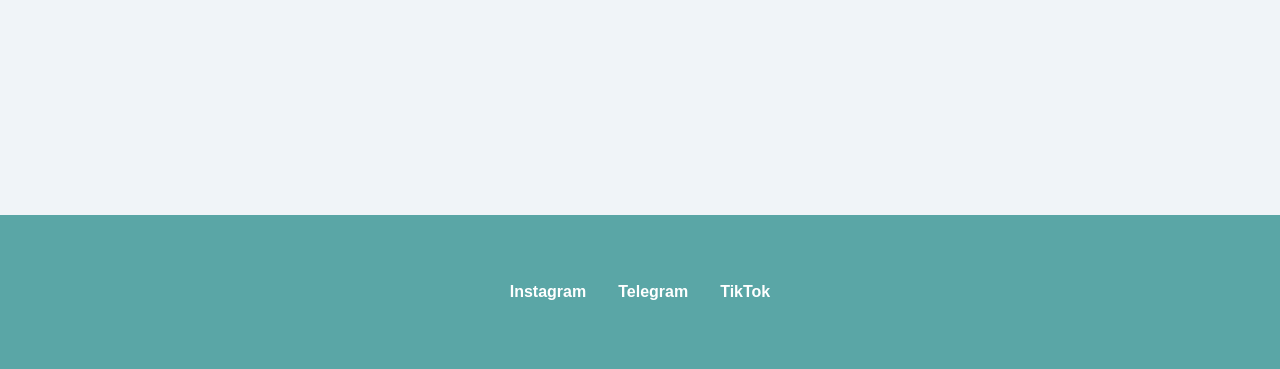
==== commit 7b57bfb2: "Update index.html" ====
--- a/index.html
+++ b/index.html
@@ -1,76 +1,103 @@
 <!DOCTYPE html>
 <html lang="en">
 <head>
-    <meta charset="UTF-8">
-    <meta name="viewport" content="width=device-width, initial-scale=1.0">
-    <title>Kyrgyzstan Tours</title>
-    <link rel="stylesheet" href="styles.css">
+  <meta charset="UTF-8">
+  <meta name="viewport" content="width=device-width, initial-scale=1.0">
+  <title>Kyrgyzstan Tours</title>
+  <link rel="stylesheet" href="styles.css">
 </head>
 <body>
 
-<!-- Hero Section -->
-<section class="hero" id="hero">
-    <h1 id="hero-title">Tours in Kyrgyzstan</h1>
-    <p id="hero-desc">Professional guides, unforgettable experiences!</p>
-    <a href="calculator.html" class="btn">Calculate Your Tour</a>
-</section>
+  <!-- =========================
+       Hero Section
+       ========================= -->
+  <section class="hero" id="hero">
+    <h1 id="hero-title">Loading...</h1>
+    <p id="hero-description">Loading description...</p>
+    <button class="btn" id="hero-button">Calculate Your Tour</button>
+  </section>
 
-<!-- Sticky Navigation -->
-<nav class="sticky-nav">
-    <a href="#tours-section">Tours</a>
-    <a href="#places-section">Places</a>
-    <a href="#activities-section">Activities</a>
-    <a href="#guides-section">Guides</a>
-</nav>
+  <!-- =========================
+       Sticky Navigation
+       ========================= -->
+  <nav>
+    <a href="#tours" class="nav-link">Tours</a>
+    <a href="#places" class="nav-link">Places</a>
+    <a href="#activities" class="nav-link">Activities</a>
+    <a href="#guides" class="nav-link">Guides</a>
+  </nav>
 
-<!-- Tours Section -->
-<section id="tours-section">
+  <!-- =========================
+       Tours Section
+       ========================= -->
+  <section class="section" id="tours">
     <h2>Tours</h2>
-    <div class="card-container" id="tours-container"></div>
-</section>
+    <div class="carousel" id="tours-carousel">
+      <!-- Cards will be rendered here by JS -->
+    </div>
+  </section>
 
-<!-- Places Section -->
-<section id="places-section">
-    <h2>Additional Places</h2>
-    <div class="card-container" id="places-container"></div>
-</section>
+  <!-- =========================
+       Places Section
+       ========================= -->
+  <section class="section" id="places">
+    <h2>Places</h2>
+    <div class="carousel" id="places-carousel">
+      <!-- Cards will be rendered here by JS -->
+    </div>
+  </section>
 
-<!-- Activities Section -->
-<section id="activities-section">
+  <!-- =========================
+       Activities Section
+       ========================= -->
+  <section class="section" id="activities">
     <h2>Activities</h2>
-    <div class="card-container" id="activities-container"></div>
-</section>
+    <div class="carousel" id="activities-carousel">
+      <!-- Cards will be rendered here by JS -->
+    </div>
+  </section>
 
-<!-- Guides Section -->
-<section id="guides-section">
+  <!-- =========================
+       Guides Section
+       ========================= -->
+  <section class="section" id="guides">
     <h2>Guides</h2>
-    <div class="card-container" id="guides-container"></div>
-</section>
+    <div class="carousel" id="guides-carousel">
+      <!-- Cards will be rendered here by JS -->
+    </div>
+  </section>
 
-<!-- Footer -->
-<footer id="main-footer">
-    <p>Follow us:</p>
+  <!-- =========================
+       Footer
+       ========================= -->
+  <footer>
     <a href="https://instagram.com" target="_blank">Instagram</a>
     <a href="https://t.me" target="_blank">Telegram</a>
     <a href="https://tiktok.com" target="_blank">TikTok</a>
-</footer>
+  </footer>
 
-<script src="app.js"></script>
-<script>
-    // Sticky nav scroll offset
-    document.querySelectorAll('.sticky-nav a').forEach(link => {
-        link.addEventListener('click', e => {
-            e.preventDefault();
-            const targetId = link.getAttribute('href').substring(1);
-            const targetEl = document.getElementById(targetId);
-            const offset = window.innerHeight / 3; // 1/3 экрана
-            window.scrollTo({
-                top: targetEl.offsetTop - offset,
-                behavior: 'smooth'
-            });
-        });
+  <!-- =========================
+       JS
+       ========================= -->
+  <script src="app.js"></script>
+  <script>
+    /* ========== Smooth Scroll with offset (1/4 screen) ========== */
+    document.querySelectorAll('.nav-link').forEach(link => {
+      link.addEventListener('click', function(e) {
+        e.preventDefault();
+        const targetId = this.getAttribute('href').substring(1);
+        const target = document.getElementById(targetId);
+        const offset = window.innerHeight / 4;
+        const topPos = target.getBoundingClientRect().top + window.scrollY - offset;
+        window.scrollTo({ top: topPos, behavior: 'smooth' });
+      });
     });
-</script>
+
+    /* ========== Hero Button Navigation ========== */
+    document.getElementById('hero-button').addEventListener('click', () => {
+      window.location.href = 'calculator.html';
+    });
+  </script>
 
 </body>
 </html>
--- a/styles.css
+++ b/styles.css
@@ -1,207 +1,204 @@
-/* ==========================
+/* =========================
    Общие настройки
-========================== */
+   ========================= */
+
+:root {
+  --color-bg: #f0f4f8;          /* светло-серый фон */
+  --color-primary: #2e8b8b;     /* морская волна */
+  --color-secondary: #5aa6a6;   /* серо-голубой */
+  --color-text: #333333;        /* основной текст */
+  --color-button: #2e8b8b;      /* кнопки */
+  --color-button-hover: #1f5f5f;
+  --border-radius: 12px;
+  --transition-speed: 0.3s;
+}
+
 * {
-    box-sizing: border-box;
-    margin: 0;
-    padding: 0;
-    font-family: 'Arial', sans-serif;
-}
-
-html, body {
-    width: 100%;
-    height: 100%;
-    background-color: #f5f6f7; /* светло-серый фон */
-    color: #333; /* основной текст */
-    scroll-behavior: smooth;
-}
-
-/* ==========================
-   Hero Section
-========================== */
+  box-sizing: border-box;
+  margin: 0;
+  padding: 0;
+}
+
+body {
+  font-family: 'Helvetica Neue', Arial, sans-serif;
+  background-color: var(--color-bg);
+  color: var(--color-text);
+  line-height: 1.6;
+}
+
+/* =========================
+   Hero
+   ========================= */
 .hero {
-    width: 100%;
-    height: 25vh; /* 1/4 экрана на мобилке и десктопе */
-    display: flex;
-    flex-direction: column;
-    justify-content: center;
-    align-items: center;
-    text-align: center;
-    background-size: cover;
-    background-position: center;
-    position: relative;
-    padding: 1rem;
+  width: 100%;
+  height: 25vh; /* четверть экрана на компе и мобилке */
+  background-size: cover;
+  background-position: center;
+  display: flex;
+  flex-direction: column;
+  justify-content: center;
+  align-items: center;
+  text-align: center;
+  padding: 1rem;
 }
 
 .hero h1 {
-    font-size: 2rem;
-    color: #ffffff;
-    text-shadow: 0 2px 6px rgba(0,0,0,0.5);
+  font-size: 2rem;
+  color: white;
+  text-shadow: 2px 2px 4px rgba(0,0,0,0.5);
 }
 
 .hero p {
-    font-size: 1rem;
-    color: #e0f7fa; /* мягкий цвет морской волны */
-    margin: 0.5rem 0;
-}
-
-.hero .btn {
-    margin-top: 1rem;
-}
-
-/* ==========================
-   Sticky Nav
-========================== */
-nav.sticky-nav {
-    position: sticky;
-    top: 0;
-    background-color: rgba(255,255,255,0.95);
-    display: flex;
-    justify-content: center;
-    padding: 0.5rem 1rem;
-    z-index: 1000;
-    border-bottom: 1px solid #ccc;
-}
-
-nav.sticky-nav a {
-    margin: 0 1rem;
-    text-decoration: none;
-    color: #00796b; /* цвет морской волны */
-    font-weight: bold;
-    padding: 0.5rem 1rem;
-    border-radius: 10px;
-    transition: background 0.3s, color 0.3s;
-}
-
-nav.sticky-nav a:hover {
-    background-color: #00796b;
-    color: #fff;
-}
-
-/* ==========================
-   Sections
-========================== */
-section {
-    padding: 3rem 1rem;
-}
-
-section h2 {
-    font-size: 1.8rem;
-    margin-bottom: 1rem;
-    color: #004d40;
-    text-align: center;
-}
-
-/* Карточки */
-.card-container {
-    display: flex;
+  font-size: 1rem;
+  color: white;
+  margin: 0.5rem 0;
+  max-width: 600px;
+}
+
+/* =========================
+   Sticky Navigation
+   ========================= */
+nav {
+  position: sticky;
+  top: 0;
+  background-color: rgba(255,255,255,0.9);
+  backdrop-filter: blur(8px);
+  display: flex;
+  justify-content: center;
+  gap: 2rem;
+  padding: 1rem;
+  z-index: 100;
+}
+
+nav a {
+  text-decoration: none;
+  color: var(--color-primary);
+  font-weight: bold;
+  transition: color var(--transition-speed);
+}
+
+nav a:hover {
+  color: var(--color-button-hover);
+}
+
+/* =========================
+   Секции
+   ========================= */
+.section {
+  padding: 4rem 1rem;
+}
+
+.section h2 {
+  text-align: center;
+  margin-bottom: 2rem;
+  color: var(--color-primary);
+}
+
+/* =========================
+   Карточки и карусели
+   ========================= */
+.carousel {
+  display: flex;
+  overflow-x: auto;
+  gap: 1rem;
+  scroll-behavior: smooth;
+  padding-bottom: 1rem;
+}
+
+.card {
+  min-width: 250px;
+  flex: 0 0 auto;
+  background-color: white;
+  border-radius: var(--border-radius);
+  overflow: hidden;
+  box-shadow: 0 4px 10px rgba(0,0,0,0.1);
+  transition: transform var(--transition-speed);
+}
+
+.card img {
+  width: 100%;
+  height: 150px;
+  object-fit: cover;
+}
+
+.card-content {
+  padding: 1rem;
+}
+
+.card-content h3 {
+  font-size: 1.2rem;
+  margin-bottom: 0.5rem;
+}
+
+.card-content p {
+  font-size: 0.9rem;
+}
+
+/* =========================
+   Кнопки
+   ========================= */
+button, .btn {
+  background-color: var(--color-button);
+  color: white;
+  border: none;
+  padding: 0.8rem 1.5rem;
+  font-size: 1rem;
+  font-weight: bold;
+  border-radius: var(--border-radius);
+  cursor: pointer;
+  transition: background-color var(--transition-speed), transform var(--transition-speed);
+}
+
+button:hover, .btn:hover {
+  background-color: var(--color-button-hover);
+  transform: scale(1.05);
+}
+
+/* =========================
+   Футер
+   ========================= */
+footer {
+  padding: 4rem 1rem;
+  background-color: var(--color-secondary);
+  display: flex;
+  justify-content: center;
+  gap: 2rem;
+  margin-top: calc(75vh); /* 3/4 экрана от последней секции */
+}
+
+footer a {
+  color: white;
+  font-weight: bold;
+  text-decoration: none;
+}
+
+footer a:hover {
+  color: var(--color-button);
+}
+
+/* =========================
+   Адаптивность
+   ========================= */
+@media (max-width: 768px) {
+  .hero {
+    height: 25vh; /* четверть экрана на мобилке */
+    padding: 0.5rem;
+  }
+
+  .hero h1 {
+    font-size: 1.5rem;
+  }
+
+  .hero p {
+    font-size: 0.9rem;
+  }
+
+  .card {
+    min-width: 200px;
+  }
+
+  nav {
     gap: 1rem;
-    overflow-x: auto;
-    scroll-behavior: smooth;
-}
-
-.card {
-    min-width: 250px;
-    background-color: #ffffff;
-    border-radius: 15px;
-    box-shadow: 0 4px 10px rgba(0,0,0,0.1);
-    flex-shrink: 0;
-    cursor: pointer;
-    transition: transform 0.3s;
-}
-
-.card img {
-    width: 100%;
-    border-top-left-radius: 15px;
-    border-top-right-radius: 15px;
-    object-fit: cover;
-    height: 150px;
-}
-
-.card-content {
-    padding: 1rem;
-}
-
-.card-content h3 {
-    font-size: 1.2rem;
-    margin-bottom: 0.5rem;
-    color: #00796b;
-}
-
-.card-content p {
-    font-size: 0.9rem;
-    color: #555;
-}
-
-.card:hover {
-    transform: translateY(-5px);
-}
-
-/* ==========================
-   Buttons
-========================== */
-.btn {
-    display: inline-block;
-    background-color: #00796b;
-    color: #fff;
-    text-decoration: none;
-    padding: 0.8rem 1.5rem;
-    border-radius: 20px;
-    font-weight: bold;
-    transition: background 0.3s;
-}
-
-.btn:hover {
-    background-color: #004d40;
-}
-
-/* ==========================
-   Footer
-========================== */
-footer {
-    padding: 2rem 1rem;
-    text-align: center;
-    background-color: #e0f7fa; /* мягкий морской фон */
-    margin-top: 3vh; /* от нижней секции до футера ~3/4 экрана */
-}
-
-footer a {
-    margin: 0 0.5rem;
-    color: #00796b;
-    text-decoration: none;
-    font-weight: bold;
-}
-
-footer a:hover {
-    color: #004d40;
-}
-
-/* ==========================
-   Адаптивность
-========================== */
-@media (max-width: 768px) {
-    .hero h1 {
-        font-size: 1.5rem;
-    }
-    .hero p {
-        font-size: 0.9rem;
-    }
-    section {
-        padding: 2rem 0.5rem;
-    }
-    .card-container {
-        gap: 0.5rem;
-    }
-    .card {
-        min-width: 200px;
-    }
-}
-
-@media (min-width: 1200px) {
-    .hero h1 {
-        font-size: 3rem;
-    }
-    .hero p {
-        font-size: 1.2rem;
-    }
-}
+    padding: 0.5rem;
+  }
+}
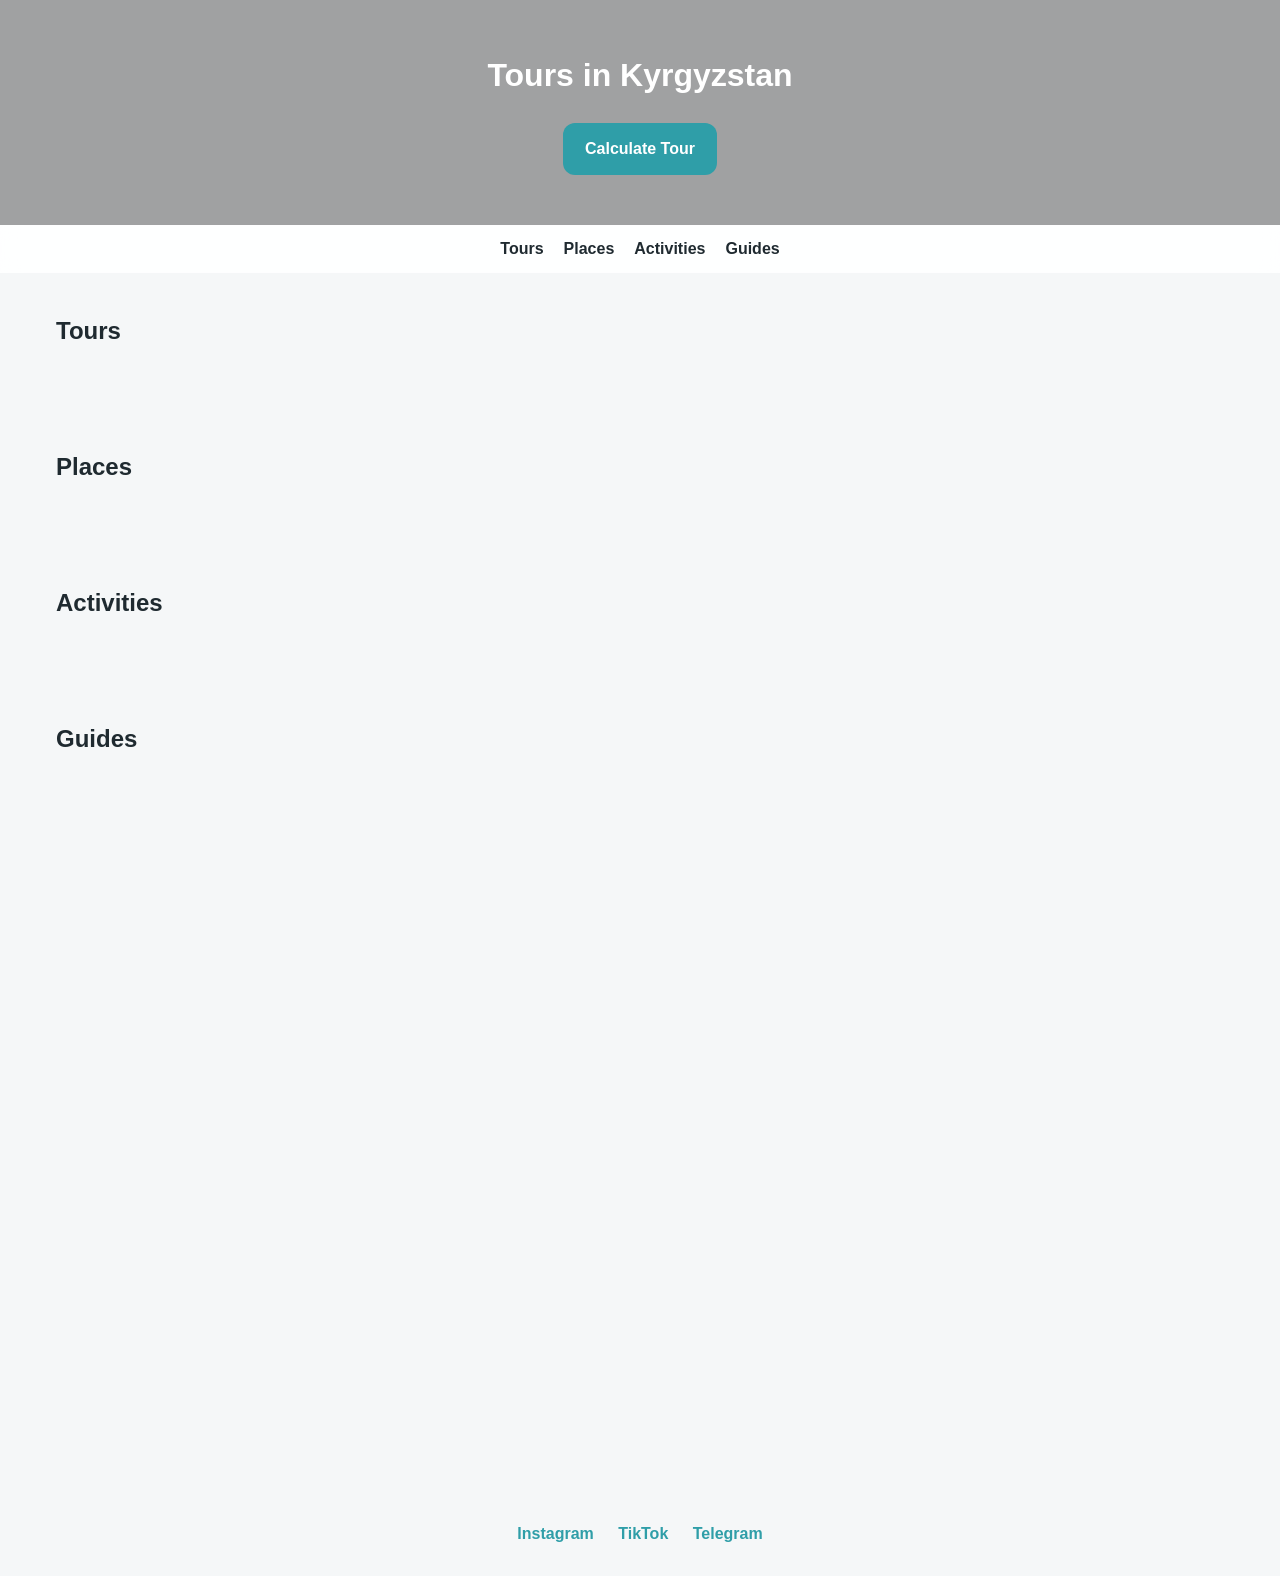
==== commit cdb3e03a: "Update index.html" ====
--- a/index.html
+++ b/index.html
@@ -1,103 +1,78 @@
 <!DOCTYPE html>
 <html lang="en">
 <head>
-  <meta charset="UTF-8">
-  <meta name="viewport" content="width=device-width, initial-scale=1.0">
-  <title>Kyrgyzstan Tours</title>
-  <link rel="stylesheet" href="styles.css">
+<meta charset="UTF-8">
+<meta name="viewport" content="width=device-width, initial-scale=1.0">
+<title>Kyrgyzstan Tours</title>
+
+<link rel="stylesheet" href="styles.css">
 </head>
+
 <body>
 
-  <!-- =========================
-       Hero Section
-       ========================= -->
-  <section class="hero" id="hero">
-    <h1 id="hero-title">Loading...</h1>
-    <p id="hero-description">Loading description...</p>
-    <button class="btn" id="hero-button">Calculate Your Tour</button>
-  </section>
+<!-- HERO -->
+<header class="hero" id="hero">
+    <div class="hero-content container">
+        <h1 id="hero-title"></h1>
+        <p id="hero-subtitle"></p>
+        <br>
+        <a href="calculator.html" class="btn">Calculate Tour</a>
+    </div>
+</header>
 
-  <!-- =========================
-       Sticky Navigation
-       ========================= -->
-  <nav>
-    <a href="#tours" class="nav-link">Tours</a>
-    <a href="#places" class="nav-link">Places</a>
-    <a href="#activities" class="nav-link">Activities</a>
-    <a href="#guides" class="nav-link">Guides</a>
-  </nav>
+<!-- STICKY NAV -->
+<nav class="sticky-nav">
+    <ul>
+        <li><a href="#tours">Tours</a></li>
+        <li><a href="#places">Places</a></li>
+        <li><a href="#activities">Activities</a></li>
+        <li><a href="#guides">Guides</a></li>
+    </ul>
+</nav>
 
-  <!-- =========================
-       Tours Section
-       ========================= -->
-  <section class="section" id="tours">
-    <h2>Tours</h2>
-    <div class="carousel" id="tours-carousel">
-      <!-- Cards will be rendered here by JS -->
+<!-- TOURS -->
+<section id="tours" class="section">
+    <div class="container">
+        <h2 class="section-title">Tours</h2>
+        <div class="carousel" id="tours-carousel"></div>
     </div>
-  </section>
+</section>
 
-  <!-- =========================
-       Places Section
-       ========================= -->
-  <section class="section" id="places">
-    <h2>Places</h2>
-    <div class="carousel" id="places-carousel">
-      <!-- Cards will be rendered here by JS -->
+<!-- PLACES -->
+<section id="places" class="section">
+    <div class="container">
+        <h2 class="section-title">Places</h2>
+        <div class="carousel" id="places-carousel"></div>
     </div>
-  </section>
+</section>
 
-  <!-- =========================
-       Activities Section
-       ========================= -->
-  <section class="section" id="activities">
-    <h2>Activities</h2>
-    <div class="carousel" id="activities-carousel">
-      <!-- Cards will be rendered here by JS -->
+<!-- ACTIVITIES -->
+<section id="activities" class="section">
+    <div class="container">
+        <h2 class="section-title">Activities</h2>
+        <div class="carousel" id="activities-carousel"></div>
     </div>
-  </section>
+</section>
 
-  <!-- =========================
-       Guides Section
-       ========================= -->
-  <section class="section" id="guides">
-    <h2>Guides</h2>
-    <div class="carousel" id="guides-carousel">
-      <!-- Cards will be rendered here by JS -->
+<!-- GUIDES -->
+<section id="guides" class="section">
+    <div class="container">
+        <h2 class="section-title">Guides</h2>
+        <div class="carousel" id="guides-carousel"></div>
     </div>
-  </section>
+</section>
 
-  <!-- =========================
-       Footer
-       ========================= -->
-  <footer>
-    <a href="https://instagram.com" target="_blank">Instagram</a>
-    <a href="https://t.me" target="_blank">Telegram</a>
-    <a href="https://tiktok.com" target="_blank">TikTok</a>
-  </footer>
+<div class="footer-spacer"></div>
 
-  <!-- =========================
-       JS
-       ========================= -->
-  <script src="app.js"></script>
-  <script>
-    /* ========== Smooth Scroll with offset (1/4 screen) ========== */
-    document.querySelectorAll('.nav-link').forEach(link => {
-      link.addEventListener('click', function(e) {
-        e.preventDefault();
-        const targetId = this.getAttribute('href').substring(1);
-        const target = document.getElementById(targetId);
-        const offset = window.innerHeight / 4;
-        const topPos = target.getBoundingClientRect().top + window.scrollY - offset;
-        window.scrollTo({ top: topPos, behavior: 'smooth' });
-      });
-    });
+<footer>
+    <div class="socials">
+        <a href="#">Instagram</a>
+        <a href="#">TikTok</a>
+        <a href="#">Telegram</a>
+    </div>
+</footer>
 
-    /* ========== Hero Button Navigation ========== */
-    document.getElementById('hero-button').addEventListener('click', () => {
-      window.location.href = 'calculator.html';
-    });
-  </script>
+<script src="app.js"></script>
 
 </body>
 </html>
--- a/styles.css
+++ b/styles.css
@@ -1,204 +1,204 @@
-/* =========================
-   Общие настройки
-   ========================= */
-
-:root {
-  --color-bg: #f0f4f8;          /* светло-серый фон */
-  --color-primary: #2e8b8b;     /* морская волна */
-  --color-secondary: #5aa6a6;   /* серо-голубой */
-  --color-text: #333333;        /* основной текст */
-  --color-button: #2e8b8b;      /* кнопки */
-  --color-button-hover: #1f5f5f;
-  --border-radius: 12px;
-  --transition-speed: 0.3s;
-}
-
+/* ======================
+   RESET
+====================== */
 * {
-  box-sizing: border-box;
   margin: 0;
   padding: 0;
-}
-
+  box-sizing: border-box;
+}
+
+/* ======================
+   VARIABLES
+====================== */
+:root {
+  --color-primary: #5f7f8c;
+  --color-accent: #2f9ea8;
+  --color-bg: #f5f7f8;
+  --color-text: #1f2a30;
+  --color-text-light: #5a6b73;
+
+  --radius: 16px;
+  --shadow: 0 10px 25px rgba(0,0,0,0.08);
+
+  --container-width: 1200px;
+}
+
+/* ======================
+   BASE
+====================== */
 body {
-  font-family: 'Helvetica Neue', Arial, sans-serif;
-  background-color: var(--color-bg);
+  font-family: Arial, Helvetica, sans-serif;
+  background: var(--color-bg);
   color: var(--color-text);
-  line-height: 1.6;
-}
-
-/* =========================
-   Hero
-   ========================= */
+  line-height: 1.5;
+}
+
+.container {
+  max-width: var(--container-width);
+  margin: 0 auto;
+  padding: 0 16px;
+}
+
+/* ======================
+   HERO
+====================== */
 .hero {
-  width: 100%;
-  height: 25vh; /* четверть экрана на компе и мобилке */
+  height: 25vh;
+  min-height: 200px;
   background-size: cover;
   background-position: center;
+  position: relative;
   display: flex;
-  flex-direction: column;
+  align-items: center;
   justify-content: center;
-  align-items: center;
   text-align: center;
-  padding: 1rem;
-}
-
-.hero h1 {
-  font-size: 2rem;
   color: white;
-  text-shadow: 2px 2px 4px rgba(0,0,0,0.5);
-}
-
-.hero p {
-  font-size: 1rem;
-  color: white;
-  margin: 0.5rem 0;
-  max-width: 600px;
-}
-
-/* =========================
-   Sticky Navigation
-   ========================= */
-nav {
+}
+
+.hero::after {
+  content: "";
+  position: absolute;
+  inset: 0;
+  background: rgba(0,0,0,0.35);
+}
+
+.hero-content {
+  position: relative;
+  z-index: 2;
+}
+
+/* ======================
+   NAV
+====================== */
+.sticky-nav {
   position: sticky;
   top: 0;
-  background-color: rgba(255,255,255,0.9);
-  backdrop-filter: blur(8px);
+  backdrop-filter: blur(10px);
+  background: rgba(255,255,255,0.9);
+  z-index: 100;
+}
+
+.sticky-nav ul {
   display: flex;
   justify-content: center;
-  gap: 2rem;
-  padding: 1rem;
-  z-index: 100;
-}
-
-nav a {
+  gap: 20px;
+  list-style: none;
+  padding: 12px 0;
+}
+
+.sticky-nav a {
   text-decoration: none;
-  color: var(--color-primary);
+  color: var(--color-text);
   font-weight: bold;
-  transition: color var(--transition-speed);
-}
-
-nav a:hover {
-  color: var(--color-button-hover);
-}
-
-/* =========================
-   Секции
-   ========================= */
+}
+
+/* ======================
+   SECTIONS
+====================== */
 .section {
-  padding: 4rem 1rem;
-}
-
-.section h2 {
-  text-align: center;
-  margin-bottom: 2rem;
-  color: var(--color-primary);
-}
-
-/* =========================
-   Карточки и карусели
-   ========================= */
+  padding: 40px 0;
+}
+
+.section-title {
+  font-size: 24px;
+  margin-bottom: 20px;
+}
+
+/* ======================
+   CARDS
+====================== */
+.card {
+  background: white;
+  border-radius: var(--radius);
+  overflow: hidden;
+  box-shadow: var(--shadow);
+  min-width: 260px;
+  cursor: pointer;
+  transition: 0.3s;
+}
+
+.card:hover {
+  transform: translateY(-5px);
+}
+
+.card img {
+  width: 100%;
+  height: 160px;
+  object-fit: cover;
+}
+
+.card-body {
+  padding: 16px;
+}
+
+/* ======================
+   CAROUSEL
+====================== */
 .carousel {
   display: flex;
+  gap: 16px;
   overflow-x: auto;
-  gap: 1rem;
-  scroll-behavior: smooth;
-  padding-bottom: 1rem;
-}
-
-.card {
-  min-width: 250px;
-  flex: 0 0 auto;
-  background-color: white;
-  border-radius: var(--border-radius);
-  overflow: hidden;
-  box-shadow: 0 4px 10px rgba(0,0,0,0.1);
-  transition: transform var(--transition-speed);
-}
-
-.card img {
-  width: 100%;
-  height: 150px;
-  object-fit: cover;
-}
-
-.card-content {
-  padding: 1rem;
-}
-
-.card-content h3 {
-  font-size: 1.2rem;
-  margin-bottom: 0.5rem;
-}
-
-.card-content p {
-  font-size: 0.9rem;
-}
-
-/* =========================
-   Кнопки
-   ========================= */
-button, .btn {
-  background-color: var(--color-button);
+  scroll-snap-type: x mandatory;
+}
+
+.carousel::-webkit-scrollbar {
+  display: none;
+}
+
+.carousel .card {
+  scroll-snap-align: start;
+}
+
+/* ======================
+   BUTTONS
+====================== */
+.btn {
+  display: inline-block;
+  padding: 14px 22px;
+  border-radius: 12px;
+  text-decoration: none;
+  font-weight: bold;
+  background: var(--color-accent);
   color: white;
-  border: none;
-  padding: 0.8rem 1.5rem;
-  font-size: 1rem;
+  transition: 0.3s;
+}
+
+.btn:hover {
+  background: #257e87;
+}
+
+/* ======================
+   FOOTER
+====================== */
+.footer-spacer {
+  height: 75vh;
+}
+
+footer {
+  padding: 30px 0;
+  text-align: center;
+}
+
+.socials a {
+  margin: 0 10px;
+  text-decoration: none;
   font-weight: bold;
-  border-radius: var(--border-radius);
-  cursor: pointer;
-  transition: background-color var(--transition-speed), transform var(--transition-speed);
-}
-
-button:hover, .btn:hover {
-  background-color: var(--color-button-hover);
-  transform: scale(1.05);
-}
-
-/* =========================
-   Футер
-   ========================= */
-footer {
-  padding: 4rem 1rem;
-  background-color: var(--color-secondary);
-  display: flex;
-  justify-content: center;
-  gap: 2rem;
-  margin-top: calc(75vh); /* 3/4 экрана от последней секции */
-}
-
-footer a {
-  color: white;
-  font-weight: bold;
-  text-decoration: none;
-}
-
-footer a:hover {
-  color: var(--color-button);
-}
-
-/* =========================
-   Адаптивность
-   ========================= */
+  color: var(--color-accent);
+}
+
+/* ======================
+   MOBILE
+====================== */
 @media (max-width: 768px) {
-  .hero {
-    height: 25vh; /* четверть экрана на мобилке */
-    padding: 0.5rem;
+
+  .sticky-nav ul {
+    overflow-x: auto;
+    justify-content: flex-start;
+    padding-left: 16px;
   }
 
-  .hero h1 {
-    font-size: 1.5rem;
+  .card {
+    min-width: 220px;
   }
 
-  .hero p {
-    font-size: 0.9rem;
-  }
-
-  .card {
-    min-width: 200px;
-  }
-
-  nav {
-    gap: 1rem;
-    padding: 0.5rem;
-  }
-}
+}
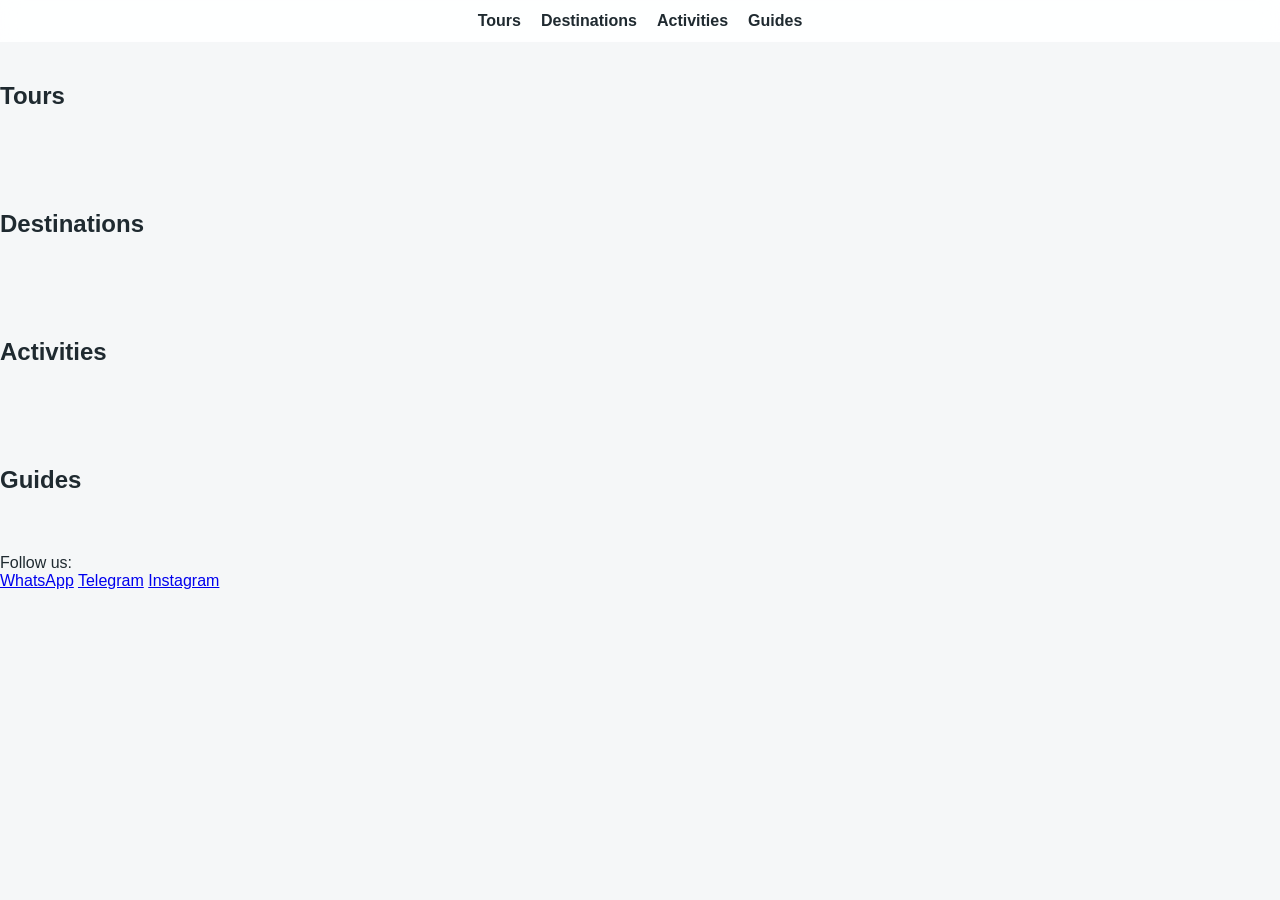
==== commit 247bb363: "Update index.html" ====
--- a/index.html
+++ b/index.html
@@ -1,78 +1,59 @@
 <!DOCTYPE html>
-<html lang="en">
+<html lang="en" data-page="index">
 <head>
-<meta charset="UTF-8">
-<meta name="viewport" content="width=device-width, initial-scale=1.0">
-<title>Kyrgyzstan Tours</title>
+    <meta charset="UTF-8">
+    <meta name="viewport" content="width=device-width, initial-scale=1.0">
+    <title>KG Tours</title>
+    <link rel="stylesheet" href="styles.css">
+</head>
+<body>
+    <!-- Hero -->
+    <section id="hero" class="hero-section"></section>
 
-<link rel="stylesheet" href="styles.css">
-</head>
+    <!-- Sticky Navigation -->
+    <nav class="sticky-nav">
+        <ul class="nav-list">
+            <li><a href="#tours-section">Tours</a></li>
+            <li><a href="#destinations-section">Destinations</a></li>
+            <li><a href="#activities-section">Activities</a></li>
+            <li><a href="#guides-section">Guides</a></li>
+        </ul>
+    </nav>
 
-<body>
+    <!-- Tours Section -->
+    <section id="tours-section" class="section">
+        <h2 class="section-title">Tours</h2>
+        <div id="tours-cards" class="cards-container"></div>
+    </section>
 
-<!-- HERO -->
-<header class="hero" id="hero">
-    <div class="hero-content container">
-        <h1 id="hero-title"></h1>
-        <p id="hero-subtitle"></p>
-        <br>
-        <a href="calculator.html" class="btn">Calculate Tour</a>
-    </div>
-</header>
+    <!-- Destinations Section -->
+    <section id="destinations-section" class="section">
+        <h2 class="section-title">Destinations</h2>
+        <div id="destinations-cards" class="cards-container"></div>
+    </section>
 
-<!-- STICKY NAV -->
-<nav class="sticky-nav">
-    <ul>
-        <li><a href="#tours">Tours</a></li>
-        <li><a href="#places">Places</a></li>
-        <li><a href="#activities">Activities</a></li>
-        <li><a href="#guides">Guides</a></li>
-    </ul>
-</nav>
+    <!-- Activities Section -->
+    <section id="activities-section" class="section">
+        <h2 class="section-title">Activities</h2>
+        <div id="activities-cards" class="cards-container"></div>
+    </section>
 
-<!-- TOURS -->
-<section id="tours" class="section">
-    <div class="container">
-        <h2 class="section-title">Tours</h2>
-        <div class="carousel" id="tours-carousel"></div>
-    </div>
-</section>
+    <!-- Guides Section -->
+    <section id="guides-section" class="section">
+        <h2 class="section-title">Guides</h2>
+        <div id="guides-cards" class="cards-container"></div>
+    </section>
 
-<!-- PLACES -->
-<section id="places" class="section">
-    <div class="container">
-        <h2 class="section-title">Places</h2>
-        <div class="carousel" id="places-carousel"></div>
-    </div>
-</section>
+    <!-- Footer -->
+    <footer class="footer">
+        <p>Follow us:</p>
+        <div class="social-links">
+            <a href="#">WhatsApp</a>
+            <a href="#">Telegram</a>
+            <a href="#">Instagram</a>
+        </div>
+    </footer>
 
-<!-- ACTIVITIES -->
-<section id="activities" class="section">
-    <div class="container">
-        <h2 class="section-title">Activities</h2>
-        <div class="carousel" id="activities-carousel"></div>
-    </div>
-</section>
-
-<!-- GUIDES -->
-<section id="guides" class="section">
-    <div class="container">
-        <h2 class="section-title">Guides</h2>
-        <div class="carousel" id="guides-carousel"></div>
-    </div>
-</section>
-
-<div class="footer-spacer"></div>
-
-<footer>
-    <div class="socials">
-        <a href="#">Instagram</a>
-        <a href="#">TikTok</a>
-        <a href="#">Telegram</a>
-    </div>
-</footer>
-
-<script src="app.js"></script>
-
+    <script src="app.js"></script>
 </body>
 </html>
--- a/styles.css
+++ b/styles.css
@@ -1,36 +1,26 @@
-/* ======================
-   RESET
-====================== */
+/* RESET */
 * {
   margin: 0;
   padding: 0;
   box-sizing: border-box;
 }
 
-/* ======================
-   VARIABLES
-====================== */
+/* VARIABLES */
 :root {
   --color-primary: #5f7f8c;
   --color-accent: #2f9ea8;
   --color-bg: #f5f7f8;
   --color-text: #1f2a30;
-  --color-text-light: #5a6b73;
-
   --radius: 16px;
   --shadow: 0 10px 25px rgba(0,0,0,0.08);
-
   --container-width: 1200px;
 }
 
-/* ======================
-   BASE
-====================== */
+/* BASE */
 body {
   font-family: Arial, Helvetica, sans-serif;
   background: var(--color-bg);
   color: var(--color-text);
-  line-height: 1.5;
 }
 
 .container {
@@ -39,9 +29,7 @@
   padding: 0 16px;
 }
 
-/* ======================
-   HERO
-====================== */
+/* HERO */
 .hero {
   height: 25vh;
   min-height: 200px;
@@ -67,9 +55,7 @@
   z-index: 2;
 }
 
-/* ======================
-   NAV
-====================== */
+/* NAV */
 .sticky-nav {
   position: sticky;
   top: 0;
@@ -88,25 +74,20 @@
 
 .sticky-nav a {
   text-decoration: none;
+  font-weight: bold;
   color: var(--color-text);
-  font-weight: bold;
 }
 
-/* ======================
-   SECTIONS
-====================== */
+/* SECTIONS */
 .section {
   padding: 40px 0;
 }
 
 .section-title {
-  font-size: 24px;
   margin-bottom: 20px;
 }
 
-/* ======================
-   CARDS
-====================== */
+/* CARDS */
 .card {
   background: white;
   border-radius: var(--radius);
@@ -127,18 +108,18 @@
   object-fit: cover;
 }
 
-.card-body {
-  padding: 16px;
+/* CAROUSEL */
+.carousel-wrapper {
+  position: relative;
 }
 
-/* ======================
-   CAROUSEL
-====================== */
 .carousel {
   display: flex;
   gap: 16px;
   overflow-x: auto;
   scroll-snap-type: x mandatory;
+  scroll-behavior: smooth;
+  padding-bottom: 10px;
 }
 
 .carousel::-webkit-scrollbar {
@@ -149,56 +130,46 @@
   scroll-snap-align: start;
 }
 
-/* ======================
-   BUTTONS
-====================== */
+/* ARROWS */
+.carousel-btn {
+  position: absolute;
+  top: 40%;
+  transform: translateY(-50%);
+  background: white;
+  border: none;
+  box-shadow: var(--shadow);
+  width: 40px;
+  height: 40px;
+  border-radius: 50%;
+  cursor: pointer;
+}
+
+.carousel-btn.left {
+  left: -10px;
+}
+
+.carousel-btn.right {
+  right: -10px;
+}
+
+/* BUTTON */
 .btn {
-  display: inline-block;
   padding: 14px 22px;
   border-radius: 12px;
-  text-decoration: none;
-  font-weight: bold;
   background: var(--color-accent);
   color: white;
-  transition: 0.3s;
+  text-decoration: none;
+  display: inline-block;
 }
 
-.btn:hover {
-  background: #257e87;
-}
-
-/* ======================
-   FOOTER
-====================== */
+/* FOOTER */
 .footer-spacer {
   height: 75vh;
 }
 
-footer {
-  padding: 30px 0;
-  text-align: center;
+/* MOBILE */
+@media (max-width:768px){
+  .carousel-btn{
+    display:none;
+  }
 }
-
-.socials a {
-  margin: 0 10px;
-  text-decoration: none;
-  font-weight: bold;
-  color: var(--color-accent);
-}
-
-/* ======================
-   MOBILE
-====================== */
-@media (max-width: 768px) {
-
-  .sticky-nav ul {
-    overflow-x: auto;
-    justify-content: flex-start;
-    padding-left: 16px;
-  }
-
-  .card {
-    min-width: 220px;
-  }
-
-}
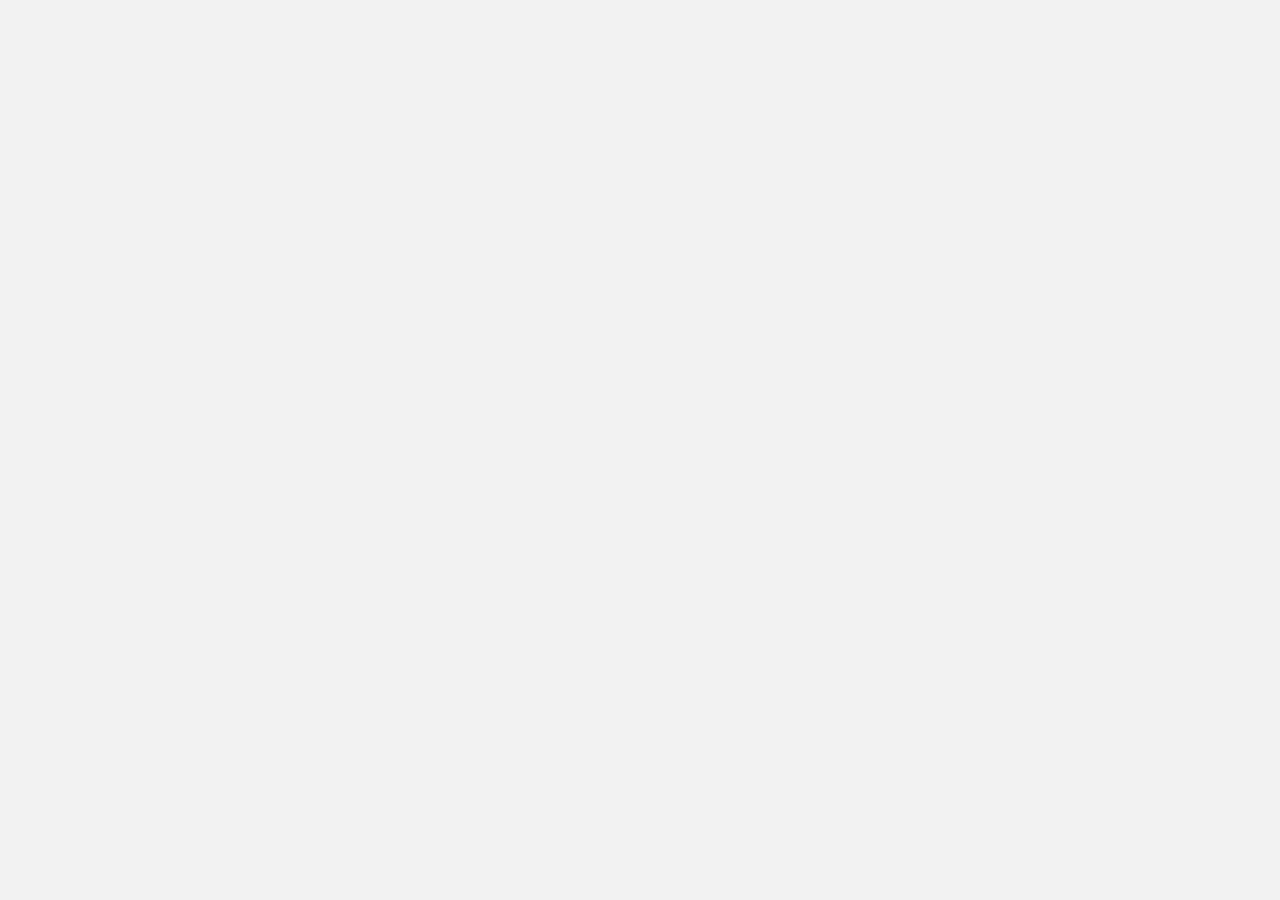
==== commit 91b6f2b5: "Update index.html" ====
--- a/index.html
+++ b/index.html
@@ -1,59 +1,21 @@
 <!DOCTYPE html>
-<html lang="en" data-page="index">
+<html lang="en">
 <head>
-    <meta charset="UTF-8">
-    <meta name="viewport" content="width=device-width, initial-scale=1.0">
-    <title>KG Tours</title>
-    <link rel="stylesheet" href="styles.css">
+<meta charset="UTF-8" />
+<meta name="viewport" content="width=device-width, initial-scale=1.0" />
+<title>KG Tours</title>
+<link rel="stylesheet" href="styles.css" />
 </head>
-<body>
-    <!-- Hero -->
-    <section id="hero" class="hero-section"></section>
-
-    <!-- Sticky Navigation -->
-    <nav class="sticky-nav">
-        <ul class="nav-list">
-            <li><a href="#tours-section">Tours</a></li>
-            <li><a href="#destinations-section">Destinations</a></li>
-            <li><a href="#activities-section">Activities</a></li>
-            <li><a href="#guides-section">Guides</a></li>
-        </ul>
-    </nav>
-
-    <!-- Tours Section -->
-    <section id="tours-section" class="section">
-        <h2 class="section-title">Tours</h2>
-        <div id="tours-cards" class="cards-container"></div>
-    </section>
-
-    <!-- Destinations Section -->
-    <section id="destinations-section" class="section">
-        <h2 class="section-title">Destinations</h2>
-        <div id="destinations-cards" class="cards-container"></div>
-    </section>
-
-    <!-- Activities Section -->
-    <section id="activities-section" class="section">
-        <h2 class="section-title">Activities</h2>
-        <div id="activities-cards" class="cards-container"></div>
-    </section>
-
-    <!-- Guides Section -->
-    <section id="guides-section" class="section">
-        <h2 class="section-title">Guides</h2>
-        <div id="guides-cards" class="cards-container"></div>
-    </section>
-
-    <!-- Footer -->
-    <footer class="footer">
-        <p>Follow us:</p>
-        <div class="social-links">
-            <a href="#">WhatsApp</a>
-            <a href="#">Telegram</a>
-            <a href="#">Instagram</a>
-        </div>
-    </footer>
-
-    <script src="app.js"></script>
+<body data-page="index">
+<header id="hero"></header>
+<nav id="sticky-nav"></nav>
+<main>
+<section id="tours"></section>
+<section id="destinations"></section>
+<section id="activities"></section>
+<section id="guides"></section>
+</main>
+<footer id="footer"></footer>
+<script src="app.js"></script>
 </body>
 </html>
--- a/styles.css
+++ b/styles.css
@@ -1,175 +1,198 @@
-/* RESET */
-* {
-  margin: 0;
-  padding: 0;
-  box-sizing: border-box;
+:root {
+    --color-bg-main: #f2f2f2;
+    --color-bg-secondary: #ffffff;
+    --color-accent: #2e8b8b;
+    --color-accent-light: #a0c4c4;
+    --color-text: #333333;
+    --radius: 16px;
+    --shadow: 0 4px 12px rgba(0,0,0,0.08);
 }
 
-/* VARIABLES */
-:root {
-  --color-primary: #5f7f8c;
-  --color-accent: #2f9ea8;
-  --color-bg: #f5f7f8;
-  --color-text: #1f2a30;
-  --radius: 16px;
-  --shadow: 0 10px 25px rgba(0,0,0,0.08);
-  --container-width: 1200px;
+* {
+    box-sizing: border-box;
+    margin: 0;
+    padding: 0;
 }
 
-/* BASE */
 body {
-  font-family: Arial, Helvetica, sans-serif;
-  background: var(--color-bg);
-  color: var(--color-text);
+    font-family: Arial, sans-serif;
+    background-color: var(--color-bg-main);
+    color: var(--color-text);
+    line-height: 1.6;
 }
 
-.container {
-  max-width: var(--container-width);
-  margin: 0 auto;
-  padding: 0 16px;
+.hero-section {
+    height: 25vh;
+    background-size: cover;
+    background-position: center;
+    display: flex;
+    flex-direction: column;
+    justify-content: center;
+    align-items: center;
+    text-align: center;
+    position: relative;
+    color: #fff;
 }
 
-/* HERO */
-.hero {
-  height: 25vh;
-  min-height: 200px;
-  background-size: cover;
-  background-position: center;
-  position: relative;
-  display: flex;
-  align-items: center;
-  justify-content: center;
-  text-align: center;
-  color: white;
+.hero-section::before {
+    content: '';
+    position: absolute;
+    inset: 0;
+    background: rgba(0,0,0,0.3);
 }
 
-.hero::after {
-  content: "";
-  position: absolute;
-  inset: 0;
-  background: rgba(0,0,0,0.35);
+.hero-section h1 {
+    font-size: 2rem;
+    z-index: 1;
 }
 
-.hero-content {
-  position: relative;
-  z-index: 2;
+.hero-section p {
+    margin-top: 0.5rem;
+    z-index: 1;
 }
 
-/* NAV */
-.sticky-nav {
-  position: sticky;
-  top: 0;
-  backdrop-filter: blur(10px);
-  background: rgba(255,255,255,0.9);
-  z-index: 100;
+.btn {
+    background-color: var(--color-accent);
+    color: #fff;
+    padding: 0.75rem 1.5rem;
+    border: none;
+    border-radius: var(--radius);
+    cursor: pointer;
+    transition: all 0.3s ease;
+    z-index: 1;
 }
 
-.sticky-nav ul {
-  display: flex;
-  justify-content: center;
-  gap: 20px;
-  list-style: none;
-  padding: 12px 0;
+.btn:hover {
+    filter: brightness(0.9);
 }
 
-.sticky-nav a {
-  text-decoration: none;
-  font-weight: bold;
-  color: var(--color-text);
+.sticky-nav {
+    position: sticky;
+    top: 0;
+    background: rgba(255,255,255,0.95);
+    box-shadow: var(--shadow);
+    z-index: 10;
 }
 
-/* SECTIONS */
-.section {
-  padding: 40px 0;
+.sticky-nav .nav-list {
+    display: flex;
+    justify-content: center;
+    list-style: none;
+    padding: 0.5rem 0;
 }
 
-.section-title {
-  margin-bottom: 20px;
+.sticky-nav .nav-list li {
+    margin: 0 1rem;
 }
 
-/* CARDS */
+.sticky-nav .nav-list a {
+    text-decoration: none;
+    color: var(--color-text);
+    font-weight: bold;
+}
+
+.section {
+    padding: 2rem 1rem;
+    max-width: 1200px;
+    margin: auto;
+}
+
+.cards-container {
+    display: flex;
+    gap: 1rem;
+    overflow-x: auto;
+    padding-bottom: 1rem;
+}
+
+.cards-container::-webkit-scrollbar {
+    display: none;
+}
+
 .card {
-  background: white;
-  border-radius: var(--radius);
-  overflow: hidden;
-  box-shadow: var(--shadow);
-  min-width: 260px;
-  cursor: pointer;
-  transition: 0.3s;
+    background: var(--color-bg-secondary);
+    border-radius: var(--radius);
+    box-shadow: var(--shadow);
+    min-width: 200px;
+    flex: 0 0 auto;
+    cursor: pointer;
+    transition: transform 0.3s ease, box-shadow 0.3s ease;
 }
 
 .card:hover {
-  transform: translateY(-5px);
+    transform: translateY(-5px);
+    box-shadow: 0 8px 20px rgba(0,0,0,0.12);
 }
 
 .card img {
-  width: 100%;
-  height: 160px;
-  object-fit: cover;
+    width: 100%;
+    height: 150px;
+    object-fit: cover;
+    border-radius: var(--radius) var(--radius) 0 0;
 }
 
-/* CAROUSEL */
-.carousel-wrapper {
-  position: relative;
+.card h3 {
+    padding: 0.5rem;
+    font-size: 1.1rem;
 }
 
-.carousel {
-  display: flex;
-  gap: 16px;
-  overflow-x: auto;
-  scroll-snap-type: x mandatory;
-  scroll-behavior: smooth;
-  padding-bottom: 10px;
+.card p {
+    padding: 0 0.5rem 0.5rem 0.5rem;
+    font-size: 0.9rem;
 }
 
-.carousel::-webkit-scrollbar {
-  display: none;
+.footer {
+    padding: 2rem 1rem;
+    text-align: center;
+    background: var(--color-bg-secondary);
+    margin-top: 3rem;
 }
 
-.carousel .card {
-  scroll-snap-align: start;
+.footer .social-links a {
+    margin: 0 0.5rem;
+    text-decoration: none;
+    color: var(--color-accent);
 }
 
-/* ARROWS */
-.carousel-btn {
-  position: absolute;
-  top: 40%;
-  transform: translateY(-50%);
-  background: white;
-  border: none;
-  box-shadow: var(--shadow);
-  width: 40px;
-  height: 40px;
-  border-radius: 50%;
-  cursor: pointer;
+.price-block {
+    background: var(--color-bg-secondary);
+    padding: 1rem;
+    border-radius: var(--radius);
+    box-shadow: var(--shadow);
+    margin-top: 1rem;
 }
 
-.carousel-btn.left {
-  left: -10px;
+.calculator-form label {
+    display: block;
+    margin-bottom: 1rem;
+    font-weight: bold;
 }
 
-.carousel-btn.right {
-  right: -10px;
+.calculator-form input,
+.calculator-form select {
+    width: 100%;
+    padding: 0.5rem;
+    margin-top: 0.25rem;
+    border-radius: var(--radius);
+    border: 1px solid #ccc;
 }
 
-/* BUTTON */
-.btn {
-  padding: 14px 22px;
-  border-radius: 12px;
-  background: var(--color-accent);
-  color: white;
-  text-decoration: none;
-  display: inline-block;
+@media(min-width:768px) {
+    .calculator-section {
+        display: flex;
+        gap: 2rem;
+    }
+
+    .calculator-form {
+        flex: 1;
+    }
+
+    .price-block {
+        flex: 1;
+        position: sticky;
+        top: 1rem;
+    }
+
+    .cards-container {
+        gap: 1.5rem;
+    }
 }
-
-/* FOOTER */
-.footer-spacer {
-  height: 75vh;
-}
-
-/* MOBILE */
-@media (max-width:768px){
-  .carousel-btn{
-    display:none;
-  }
-}
